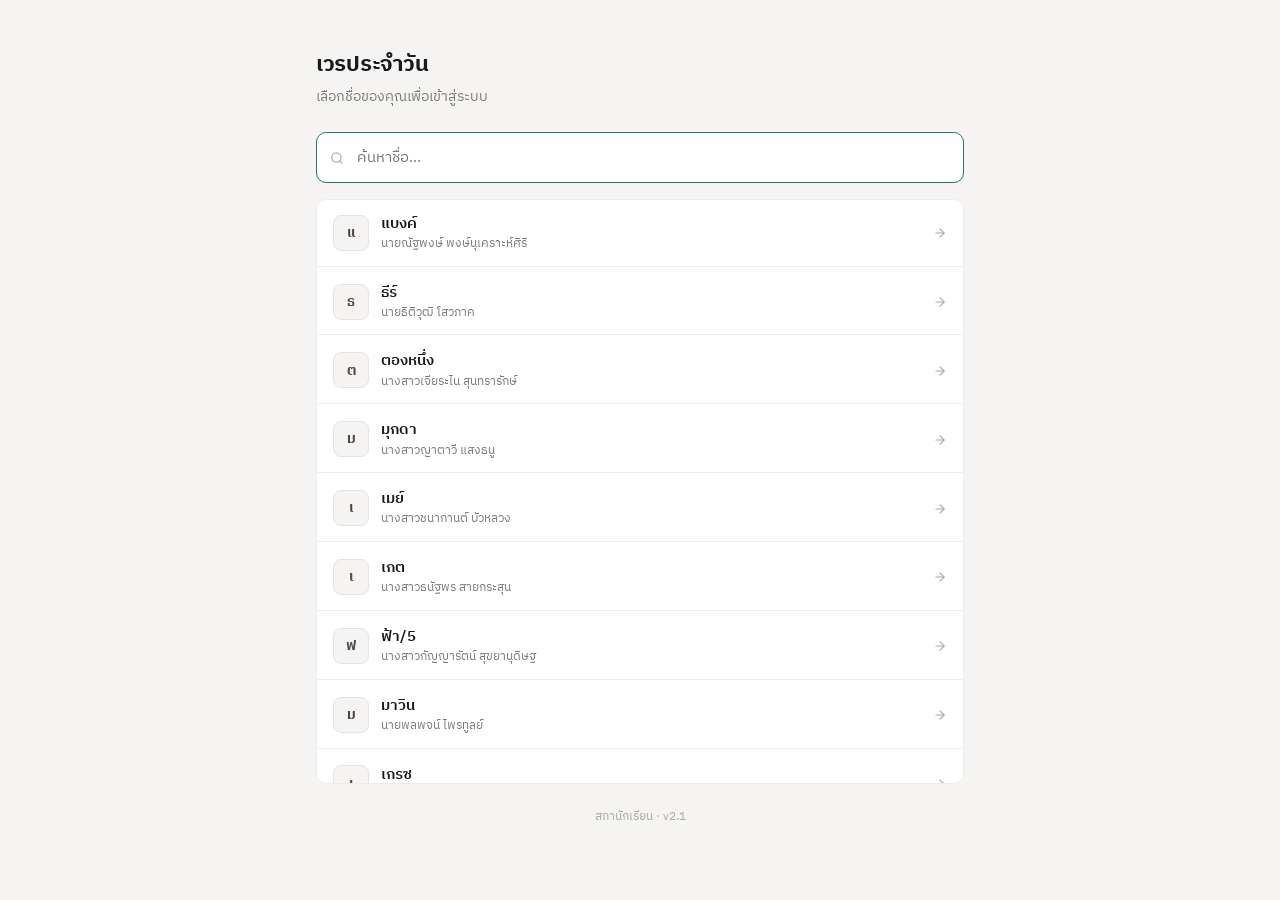
==== dashboard.html @ cf1b3854 "v2.1: Anti-slop UI redesign + Google Sheet sync + SVG icons" ====
<!DOCTYPE html>
<html lang="th">
<head>
  <meta charset="UTF-8">
  <meta name="viewport" content="width=device-width, initial-scale=1.0">
  <meta http-equiv="Cache-Control" content="no-cache, no-store, must-revalidate">
  <meta name="description" content="ลงเวลาปฏิบัติงาน ดูปฏิทินและประวัติเวรย้อนหลัง">
  <title>ลงเวลา — เวรประจำวัน</title>
  <link rel="stylesheet" href="css/styles.css">
</head>
<body>
  <div class="container">

    <!-- Header -->
    <div class="dash-header">
      <div>
        <div class="dash-header__name" id="headerNickname">—</div>
        <div class="dash-header__pos" id="userPosition">—</div>
      </div>
      <button class="btn--ghost" id="logoutBtn"><span id="logoutIcon"></span> ออก</button>
    </div>

    <div class="hidden"><span id="userName"></span></div>

    <!-- Check-in -->
    <div class="card">
      <div class="section-label" style="margin-bottom:16px;">ลงเวลาวันนี้</div>

      <form id="checkInForm">
        <div class="form-group">
          <div class="section-label">จุดเวร <span class="hint">(เลือกได้หลายข้อ)</span></div>
          <div class="duty-grid" id="dutyGrid"></div>
        </div>

        <div class="form-group">
          <div class="section-label">สถานะ <span class="required-dot">*</span></div>
          <div class="status-group" id="statusGroup"></div>
        </div>

        <div class="form-group">
          <div class="section-label">หมายเหตุ <span class="hint">(ถ้ามี)</span></div>
          <input type="text" id="note" class="input" placeholder="เช่น มาสาย 10 นาที">
        </div>

        <div class="form-group">
          <div class="section-label">แนบรูปหลักฐาน <span class="hint">(ไม่บังคับ)</span></div>
          <div class="photo-zone" id="photoZone">
            <span class="photo-zone__icon" id="cameraIcon"></span>
            เลือกรูป หรือถ่ายใหม่
            <input type="file" id="photo" accept="image/*,.heic,.heif">
          </div>
          <p id="photoInfo" class="photo-info"></p>
          <img id="photoPreview" class="photo-preview hidden" alt="preview">
        </div>

        <button type="submit" id="submitBtn" class="btn">ลงเวลา</button>
        <div id="message" class="msg hidden"></div>
      </form>
    </div>

    <hr class="divider">

    <!-- Calendar -->
    <div class="card">
      <div class="section-label" style="margin-bottom:4px;">ปฏิทินเวร</div>
      <p style="font-size:12px;color:var(--ink-faint);margin-bottom:16px;">กดวันที่ผ่านมาเพื่อลงเวลาย้อนหลัง</p>
      <div id="calendarContainer"></div>
    </div>

    <p class="page-footer">สภานักเรียน · v2.1</p>
  </div>

  <!-- Modal -->
  <div id="retroModal" class="hidden">
    <div class="modal-overlay" id="modalOverlay"></div>
    <div class="modal-wrap">
      <div class="modal-box">
        <div class="modal-head">
          <span class="modal-head__title">ลงเวลาย้อนหลัง</span>
          <button type="button" class="modal-close" id="modalClose"></button>
        </div>

        <div class="modal-date" id="modalDate">—</div>

        <form id="retroForm">
          <div class="form-group">
            <div class="section-label">จุดเวร</div>
            <div class="duty-grid" id="modalDutyGrid"></div>
          </div>

          <div class="form-group">
            <div class="section-label">สถานะ <span class="required-dot">*</span></div>
            <div class="status-group" id="modalStatusGroup"></div>
          </div>

          <div class="form-group">
            <div class="section-label">หมายเหตุ</div>
            <input type="text" id="modalNote" class="input" placeholder="เช่น ลืมลงเวร">
          </div>

          <div class="form-group">
            <div class="section-label">แนบรูป</div>
            <div class="photo-zone">
              <span id="modalCameraIcon"></span> เลือกรูป
              <input type="file" id="modalPhoto" accept="image/*,.heic,.heif">
            </div>
            <img id="modalPhotoPreview" class="photo-preview hidden" alt="preview">
          </div>

          <div id="modalMessage" class="msg hidden"></div>
          <button type="submit" id="modalSubmitBtn" class="btn" style="margin-top:12px;">ลงเวลาย้อนหลัง</button>
        </form>
      </div>
    </div>
  </div>

  <script src="js/config.js"></script>
  <script src="js/data.js"></script>
  <script src="js/auth.js"></script>
  <script src="js/icons.js"></script>
  <script src="js/api.js"></script>
  <script src="js/calendar.js"></script>
  <script src="js/app.js"></script>
  <script>
    // Render SVG icons into DOM
    document.getElementById("logoutIcon").innerHTML = Icons.logOut(14);
    document.getElementById("cameraIcon").innerHTML = Icons.camera(24);
    document.getElementById("modalClose").innerHTML = Icons.x(14);
    if (document.getElementById("modalCameraIcon")) document.getElementById("modalCameraIcon").innerHTML = Icons.camera(20);
  </script>
</body>
</html>
---- css/styles.css ----
/* ─────────────────────────────────────────────
   styles.css — Design System v2.1
   Anti-slop: warm earth tones, functional over decorative
   ───────────────────────────────────────────── */

@import url('https://fonts.googleapis.com/css2?family=IBM+Plex+Sans+Thai:wght@300;400;500;600;700&display=swap');

:root {
  --font-main: 'IBM Plex Sans Thai', -apple-system, sans-serif;

  /* Warm earth palette — grounded, not generic */
  --ink: #1a1a1a;
  --ink-light: #4a4a4a;
  --ink-muted: #7a7a7a;
  --ink-faint: #a8a8a8;

  --surface: #ffffff;
  --surface-raised: #fafaf9;
  --surface-sunken: #f5f4f2;
  --surface-hover: #f0efed;

  --border: #e5e3df;
  --border-light: #edece8;

  /* Accent — deep teal, one place only */
  --accent: #1a7a6d;
  --accent-hover: #15665b;
  --accent-soft: #e6f5f2;
  --accent-text: #0f5e53;

  /* Status — muted, legible */
  --status-present: #2d8a4e;
  --status-present-bg: #e8f5ec;
  --status-sick: #c93c37;
  --status-sick-bg: #fce8e7;
  --status-leave: #b87b1a;
  --status-leave-bg: #fef3dc;
  --status-activity: #2563a8;
  --status-activity-bg: #e3f0fc;
  --status-other: #6b6b6b;
  --status-other-bg: #f0f0f0;
  --status-none: #c4c1bb;
  --status-none-bg: #f5f4f2;

  /* Spacing scale */
  --s1: 4px; --s2: 8px; --s3: 12px; --s4: 16px;
  --s5: 20px; --s6: 24px; --s8: 32px; --s10: 40px;

  --radius-sm: 6px;
  --radius-md: 10px;
  --radius-lg: 14px;

  --shadow-sm: 0 1px 3px rgba(0,0,0,0.04);
  --shadow-md: 0 2px 8px rgba(0,0,0,0.06);
}

*, *::before, *::after { box-sizing: border-box; margin: 0; padding: 0; }

body {
  font-family: var(--font-main);
  background: var(--surface-sunken);
  min-height: 100vh;
  color: var(--ink);
  line-height: 1.55;
  -webkit-font-smoothing: antialiased;
  font-size: 15px;
}

/* ────── Layout ────── */
.container {
  max-width: 580px;
  margin: 0 auto;
  padding: var(--s4);
}

.container--wide { max-width: 680px; }

/* ────── Card ────── */
.card {
  background: var(--surface);
  border-radius: var(--radius-lg);
  border: 1px solid var(--border-light);
  padding: var(--s6);
}

/* ────── Typography ────── */
.page-header {
  padding: var(--s8) 0 var(--s6);
}

.page-header__title {
  font-size: 22px;
  font-weight: 700;
  color: var(--ink);
  letter-spacing: -0.3px;
}

.page-header__sub {
  font-size: 14px;
  color: var(--ink-muted);
  margin-top: var(--s1);
}

.section-label {
  font-size: 13px;
  font-weight: 600;
  color: var(--ink-light);
  margin-bottom: var(--s2);
  text-transform: uppercase;
  letter-spacing: 0.5px;
}

.hint { font-weight: 400; color: var(--ink-faint); text-transform: none; letter-spacing: 0; }
.required-dot { color: var(--status-sick); }

/* ────── Inputs ────── */
.input {
  width: 100%;
  padding: 10px 14px;
  border: 1px solid var(--border);
  border-radius: var(--radius-sm);
  font-family: var(--font-main);
  font-size: 15px;
  color: var(--ink);
  background: var(--surface);
  outline: none;
  transition: border-color 0.15s;
}

.input:focus { border-color: var(--accent); }

.input--search {
  background: var(--surface);
  border: 1px solid var(--border);
  padding: 12px 16px 12px 40px;
  border-radius: var(--radius-md);
  font-size: 15px;
}

/* ────── Buttons ────── */
.btn {
  display: block;
  width: 100%;
  padding: 12px;
  background: var(--accent);
  color: #fff;
  font-family: var(--font-main);
  font-size: 15px;
  font-weight: 600;
  border: none;
  border-radius: var(--radius-md);
  cursor: pointer;
  transition: background 0.15s;
}

.btn:hover { background: var(--accent-hover); }
.btn:active { transform: translateY(1px); }
.btn:disabled { opacity: 0.5; cursor: not-allowed; transform: none; }

.btn--ghost {
  background: transparent;
  color: var(--ink-muted);
  border: 1px solid var(--border);
  font-size: 13px;
  font-weight: 500;
  padding: 8px 14px;
  width: auto;
  display: inline-flex;
  align-items: center;
  gap: 6px;
}

.btn--ghost:hover { background: var(--surface-hover); color: var(--ink); }

/* ────── Login: Name List ────── */
.search-wrap {
  position: relative;
  margin-bottom: var(--s4);
}

.search-wrap__icon {
  position: absolute;
  left: 14px;
  top: 50%;
  transform: translateY(-50%);
  color: var(--ink-faint);
  font-size: 14px;
  pointer-events: none;
}

.name-list {
  display: flex;
  flex-direction: column;
  gap: 2px;
  max-height: 65vh;
  overflow-y: auto;
  border: 1px solid var(--border-light);
  border-radius: var(--radius-md);
  background: var(--surface);
}

.name-item {
  display: flex;
  align-items: center;
  gap: var(--s3);
  padding: 12px 16px;
  cursor: pointer;
  transition: background 0.1s;
  border-bottom: 1px solid var(--border-light);
}

.name-item:last-child { border-bottom: none; }
.name-item:hover { background: var(--accent-soft); }
.name-item:active { background: #d5ece8; }

.name-item__initial {
  width: 36px;
  height: 36px;
  border-radius: 8px;
  background: var(--surface-sunken);
  border: 1px solid var(--border);
  display: flex;
  align-items: center;
  justify-content: center;
  font-size: 14px;
  font-weight: 700;
  color: var(--ink-light);
  flex-shrink: 0;
}

.name-item__info { flex: 1; min-width: 0; }

.name-item__nickname {
  font-size: 15px;
  font-weight: 600;
  color: var(--ink);
}

.name-item__fullname {
  font-size: 12px;
  color: var(--ink-muted);
  white-space: nowrap;
  overflow: hidden;
  text-overflow: ellipsis;
}

.name-item__arrow {
  color: var(--ink-faint);
  font-size: 14px;
  flex-shrink: 0;
}

/* ────── Dashboard Header ────── */
.dash-header {
  display: flex;
  align-items: center;
  justify-content: space-between;
  padding: var(--s4) 0;
  margin-bottom: var(--s4);
  border-bottom: 1px solid var(--border-light);
}

.dash-header__name {
  font-size: 17px;
  font-weight: 700;
  color: var(--ink);
}

.dash-header__pos {
  font-size: 13px;
  color: var(--ink-muted);
}

/* ────── Duty Checkboxes ────── */
.form-group { margin-bottom: var(--s5); }

.duty-grid {
  display: grid;
  grid-template-columns: 1fr 1fr;
  gap: 4px;
}

@media (max-width: 480px) { .duty-grid { grid-template-columns: 1fr; } }

.duty-checkbox {
  display: flex;
  align-items: center;
  gap: var(--s2);
  padding: 9px 12px;
  cursor: pointer;
  transition: background 0.1s;
  border-radius: var(--radius-sm);
  font-size: 14px;
  color: var(--ink-light);
}

.duty-checkbox:hover { background: var(--surface-sunken); }

.duty-checkbox input[type="checkbox"] {
  width: 16px; height: 16px;
  accent-color: var(--accent);
  flex-shrink: 0;
}

.duty-checkbox:has(input:checked) {
  background: var(--accent-soft);
  color: var(--accent-text);
  font-weight: 500;
}

.duty-label { line-height: 1.3; }

/* ────── Status Radio ────── */
.status-group { display: flex; flex-direction: column; gap: 3px; }

.status-radio {
  display: flex;
  align-items: center;
  gap: var(--s3);
  padding: 9px 14px;
  cursor: pointer;
  border-radius: var(--radius-sm);
  transition: background 0.1s;
  font-size: 14px;
  color: var(--ink-light);
}

.status-radio:hover { background: var(--surface-sunken); }

.status-radio:has(input:checked) {
  background: var(--accent-soft);
  color: var(--accent-text);
  font-weight: 500;
}

.status-radio input[type="radio"] {
  width: 16px; height: 16px;
  accent-color: var(--accent);
  flex-shrink: 0;
}

/* ────── Photo ────── */
.photo-zone {
  border: 1px dashed var(--border);
  border-radius: var(--radius-md);
  padding: var(--s6) var(--s4);
  text-align: center;
  cursor: pointer;
  transition: border-color 0.15s, background 0.15s;
  color: var(--ink-muted);
  font-size: 14px;
  position: relative;
  overflow: hidden;
}

.photo-zone:hover { border-color: var(--accent); background: var(--accent-soft); }

.photo-zone input[type="file"] {
  position: absolute;
  inset: 0;
  opacity: 0;
  cursor: pointer;
}

.photo-zone__icon { font-size: 24px; margin-bottom: var(--s2); display: block; }

.photo-preview {
  display: none;
  margin-top: var(--s3);
  border-radius: var(--radius-sm);
  max-height: 200px;
  max-width: 100%;
}

.photo-preview:not(.hidden) { display: block; margin: var(--s3) auto 0; }

.photo-info { margin-top: var(--s2); font-size: 12px; color: var(--ink-faint); text-align: center; }

/* ────── Messages ────── */
.msg {
  padding: 10px 14px;
  border-radius: var(--radius-sm);
  font-size: 14px;
  font-weight: 500;
  text-align: center;
  margin-top: var(--s4);
  animation: msgIn 0.2s ease;
}

.msg--ok   { background: var(--status-present-bg); color: var(--status-present); }
.msg--err  { background: var(--status-sick-bg);    color: var(--status-sick); }
.msg--warn { background: var(--status-leave-bg);   color: var(--status-leave); }

.hidden { display: none !important; }

@keyframes msgIn { from { opacity: 0; } to { opacity: 1; } }

/* ────── Section Break ────── */
.divider {
  border: none;
  height: 1px;
  background: var(--border-light);
  margin: var(--s6) 0;
}

/* ────── Calendar ────── */
.cal-header {
  display: flex;
  align-items: center;
  justify-content: space-between;
  margin-bottom: var(--s3);
}

.cal-title { font-size: 16px; font-weight: 700; color: var(--ink); }

.cal-nav {
  width: 32px; height: 32px;
  display: flex; align-items: center; justify-content: center;
  background: transparent;
  border: 1px solid var(--border);
  border-radius: var(--radius-sm);
  font-size: 16px;
  color: var(--ink-muted);
  cursor: pointer;
}

.cal-nav:hover { background: var(--surface-hover); }

.cal-legend {
  display: flex;
  flex-wrap: wrap;
  gap: var(--s3);
  margin-bottom: var(--s4);
  font-size: 12px;
  color: var(--ink-muted);
}

.cal-legend-item { display: flex; align-items: center; gap: 5px; }

.cal-dot {
  width: 8px; height: 8px;
  border-radius: 50%;
  display: inline-block;
}

.cal-dot--present  { background: var(--status-present); }
.cal-dot--sick     { background: var(--status-sick); }
.cal-dot--leave    { background: var(--status-leave); }
.cal-dot--activity { background: var(--status-activity); }
.cal-dot--none     { background: var(--status-none); }

.cal-grid {
  display: grid;
  grid-template-columns: repeat(7, 1fr);
  gap: 2px;
}

.cal-day-name {
  text-align: center;
  font-size: 12px;
  font-weight: 600;
  color: var(--ink-faint);
  padding: var(--s1) 0 var(--s2);
}

.cal-cell {
  aspect-ratio: 1;
  display: flex;
  flex-direction: column;
  align-items: center;
  justify-content: center;
  border-radius: var(--radius-sm);
  font-size: 14px;
  transition: background 0.1s;
  gap: 3px;
  position: relative;
}

.cal-cell--empty { background: transparent; }

.cal-day-num { font-size: 14px; font-weight: 500; color: var(--ink); }

.cal-cell--weekend { opacity: 0.35; }
.cal-cell--weekend .cal-day-num { color: var(--ink-muted); }

.cal-cell--today {
  outline: 2px solid var(--accent);
  outline-offset: -2px;
  border-radius: var(--radius-sm);
}

.cal-cell--today .cal-day-num { font-weight: 700; color: var(--accent); }

.cal-cell--clickable { cursor: pointer; }
.cal-cell--clickable:hover { background: var(--accent-soft); }

/* Status backgrounds */
.cal-cell--present  { background: var(--status-present-bg); }
.cal-cell--sick     { background: var(--status-sick-bg); }
.cal-cell--leave    { background: var(--status-leave-bg); }
.cal-cell--activity { background: var(--status-activity-bg); }
.cal-cell--other    { background: var(--status-other-bg); }
.cal-cell--none     { background: var(--surface-sunken); }

/* Status bar at bottom of cell */
.cal-bar {
  width: 16px;
  height: 3px;
  border-radius: 2px;
}

.cal-bar--present  { background: var(--status-present); }
.cal-bar--sick     { background: var(--status-sick); }
.cal-bar--leave    { background: var(--status-leave); }
.cal-bar--activity { background: var(--status-activity); }
.cal-bar--other    { background: var(--status-other); }
.cal-bar--none     { background: var(--status-none); }

/* ────── Modal ────── */
.modal-overlay {
  position: fixed;
  inset: 0;
  background: rgba(0,0,0,0.35);
  z-index: 100;
}

.modal-wrap {
  position: fixed;
  inset: 0;
  display: flex;
  align-items: flex-end;
  justify-content: center;
  z-index: 101;
  padding: var(--s4);
  pointer-events: none;
}

@media (min-width: 640px) { .modal-wrap { align-items: center; } }

.modal-box {
  background: var(--surface);
  border-radius: var(--radius-lg) var(--radius-lg) 0 0;
  width: 100%;
  max-width: 520px;
  max-height: 85vh;
  overflow-y: auto;
  padding: var(--s6);
  pointer-events: auto;
  animation: sheetUp 0.25s ease;
}

@media (min-width: 640px) { .modal-box { border-radius: var(--radius-lg); } }

@keyframes sheetUp {
  from { opacity: 0; transform: translateY(30px); }
  to { opacity: 1; transform: translateY(0); }
}

.modal-head {
  display: flex;
  align-items: center;
  justify-content: space-between;
  margin-bottom: var(--s5);
}

.modal-head__title { font-size: 17px; font-weight: 700; }

.modal-close {
  width: 28px; height: 28px;
  display: flex; align-items: center; justify-content: center;
  background: var(--surface-sunken);
  border: none;
  border-radius: 50%;
  font-size: 14px;
  cursor: pointer;
  color: var(--ink-muted);
}

.modal-close:hover { background: var(--surface-hover); }

.modal-date {
  display: inline-block;
  background: var(--accent-soft);
  color: var(--accent-text);
  padding: 4px 12px;
  border-radius: 20px;
  font-size: 13px;
  font-weight: 600;
  margin-bottom: var(--s4);
}

/* ────── Footer ────── */
.page-footer {
  text-align: center;
  font-size: 12px;
  color: var(--ink-faint);
  padding: var(--s6) 0 var(--s4);
}

/* ────── Loading ────── */
.loading-dots::after {
  content: '';
  animation: dots 1.5s steps(3, end) infinite;
}
@keyframes dots {
  0% { content: ''; }
  33% { content: '.'; }
  66% { content: '..'; }
  100% { content: '...'; }
}

/* ────── Inline SVG icons ────── */
svg { vertical-align: middle; flex-shrink: 0; }

.status-label { display: inline-flex; align-items: center; gap: 6px; }
.status-label svg { color: var(--ink-muted); }
.status-radio:has(input:checked) .status-label svg { color: var(--accent-text); }

.msg { display: flex; align-items: center; justify-content: center; gap: 6px; }
.msg-icon { display: inline-flex; flex-shrink: 0; }

.name-item__arrow svg { color: var(--ink-faint); }
.name-item:hover .name-item__arrow svg { color: var(--accent); }

.btn--ghost svg { vertical-align: -2px; }

.photo-zone__icon { display: block; margin-bottom: var(--s2); }
.photo-zone__icon svg { color: var(--ink-muted); }
.photo-zone:hover .photo-zone__icon svg { color: var(--accent); }

.cal-nav svg { color: var(--ink-muted); }
.cal-nav:hover svg { color: var(--ink); }

.modal-close svg { color: var(--ink-muted); }
.modal-close:hover svg { color: var(--ink); }
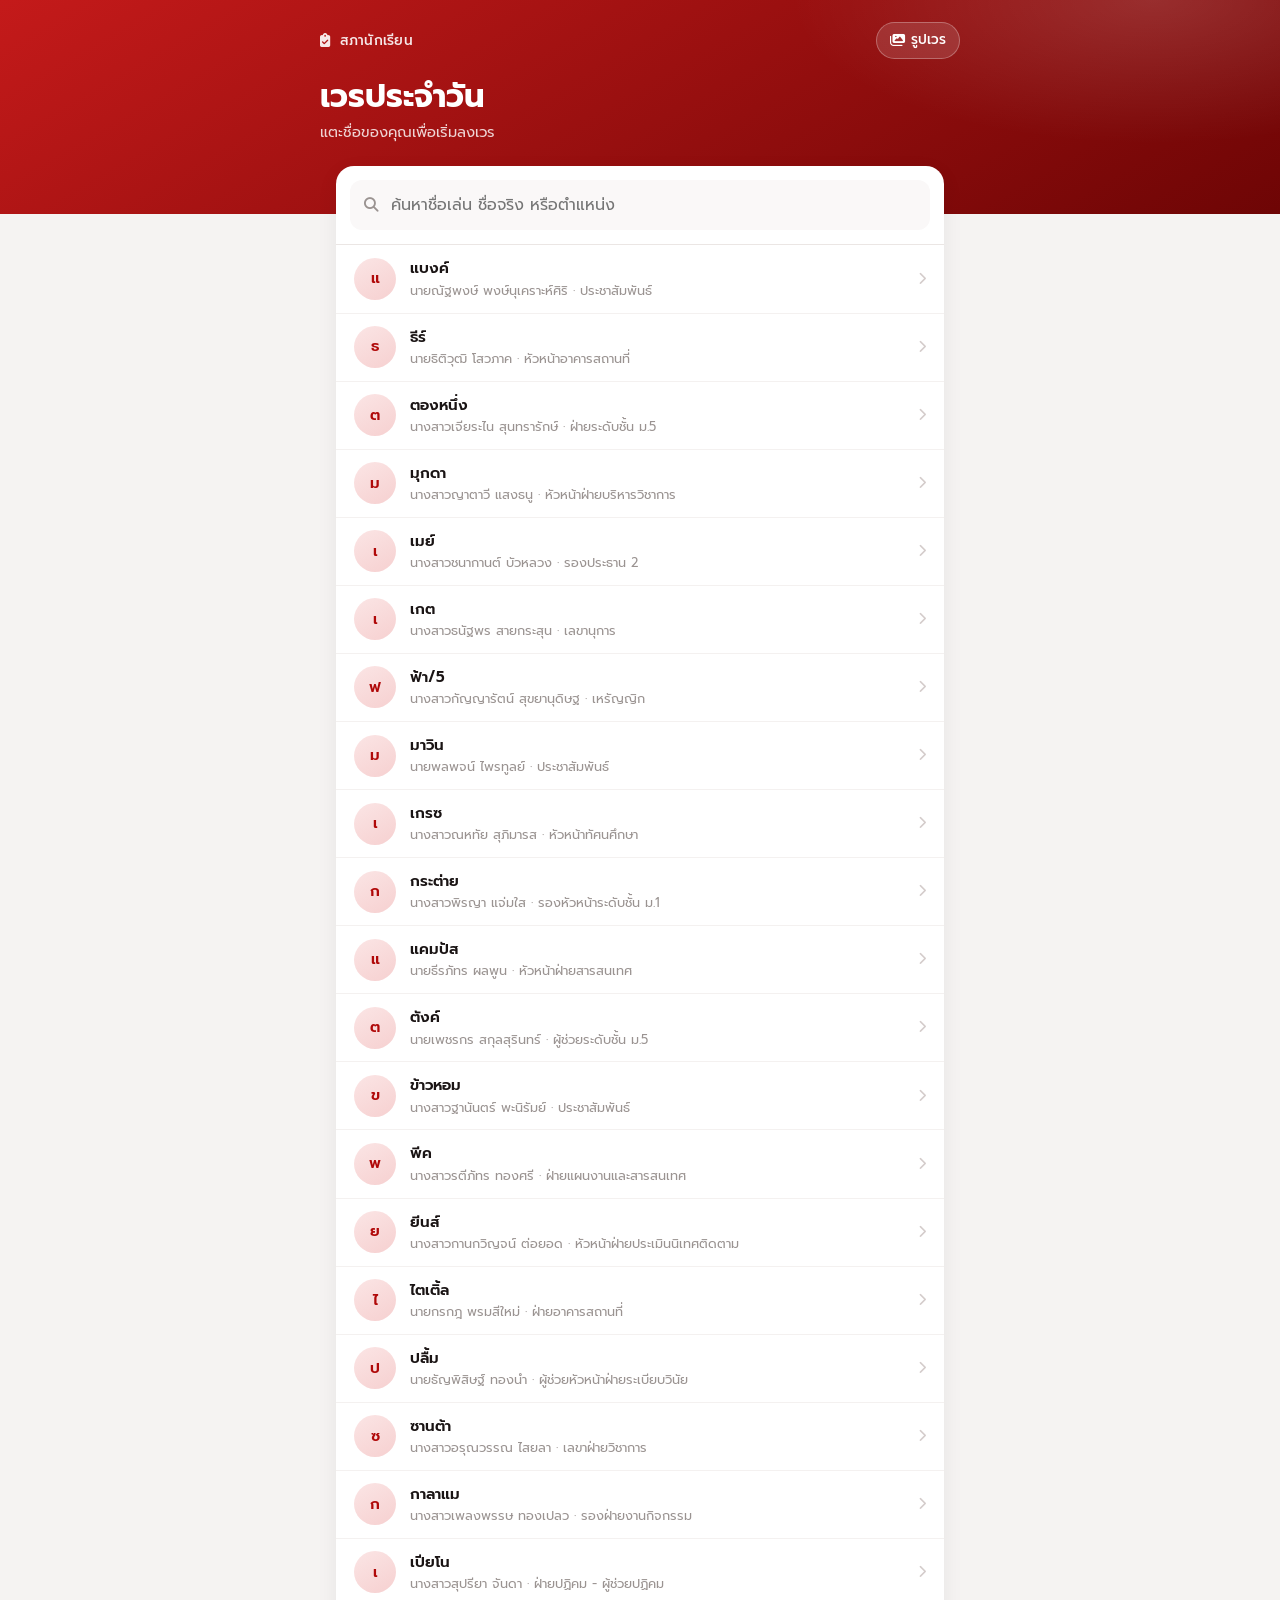
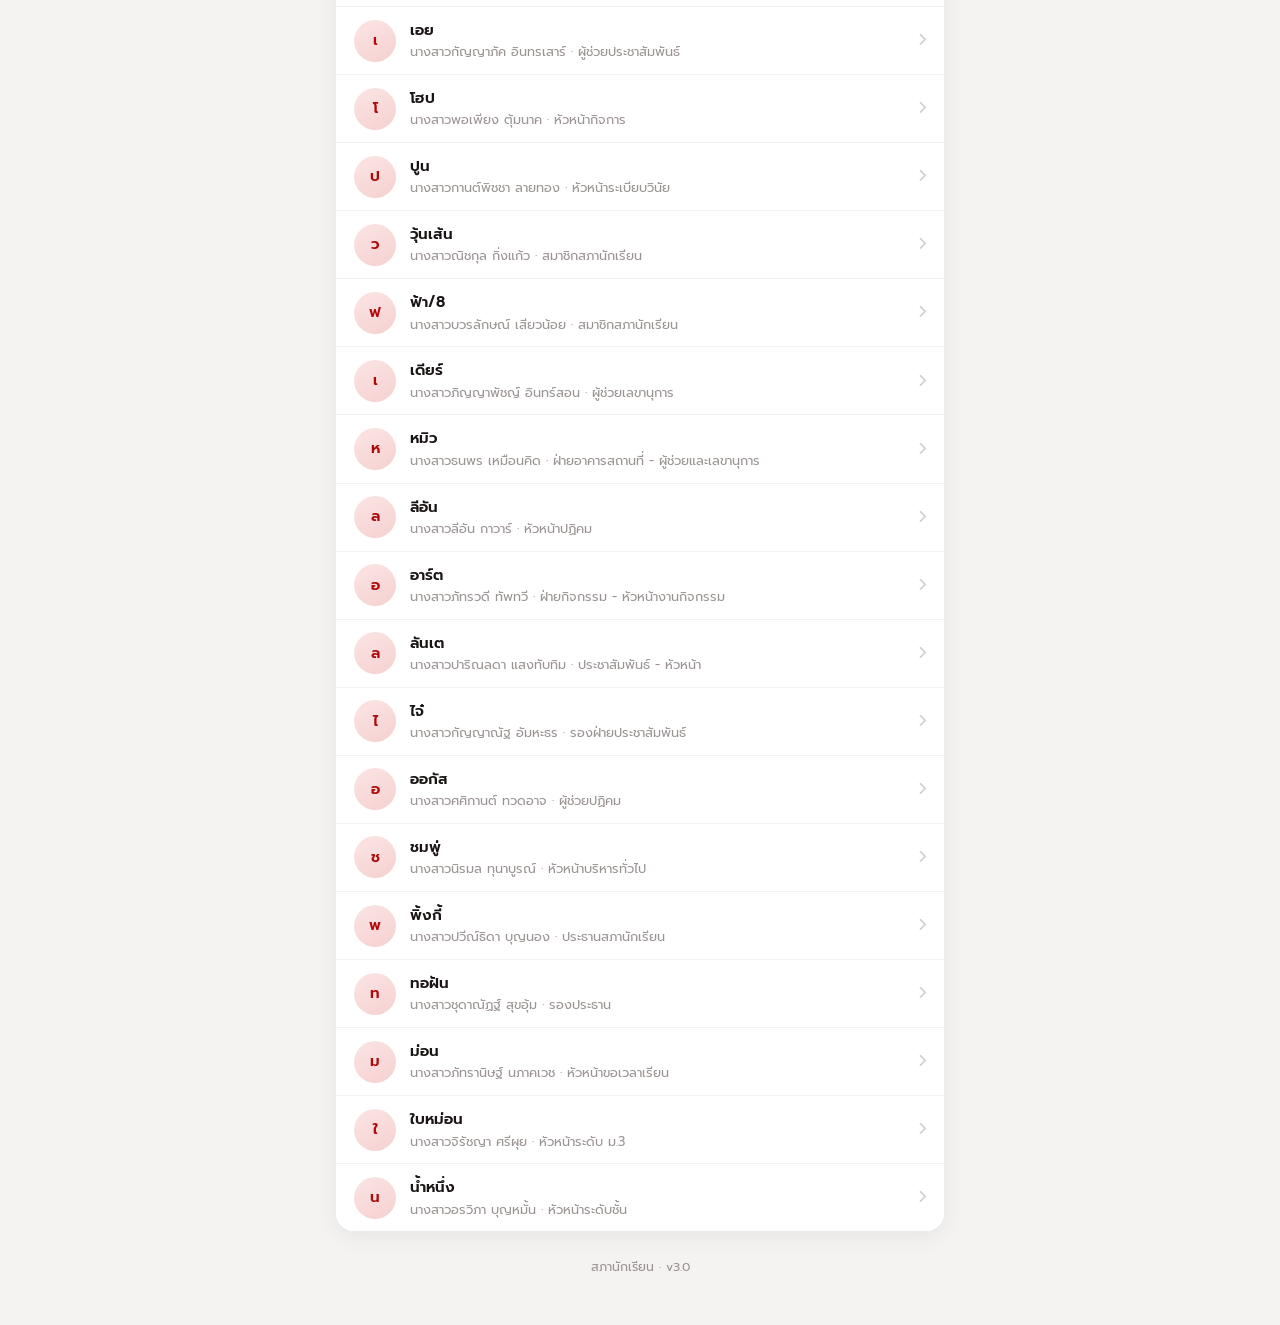
==== commit b53e940e: "feat: ShiftManager v3 redesign - New theme (Prompt font, red hero, white cards) and a single form fo" ====
--- a/dashboard.html
+++ b/dashboard.html
@@ -2,131 +2,115 @@
 <html lang="th">
 <head>
   <meta charset="UTF-8">
-  <meta name="viewport" content="width=device-width, initial-scale=1.0">
-  <meta http-equiv="Cache-Control" content="no-cache, no-store, must-revalidate">
-  <meta name="description" content="ลงเวลาปฏิบัติงาน ดูปฏิทินและประวัติเวรย้อนหลัง">
-  <title>ลงเวลา — เวรประจำวัน</title>
-  <link rel="stylesheet" href="css/styles.css">
+  <meta name="viewport" content="width=device-width, initial-scale=1.0, viewport-fit=cover">
+  <meta name="theme-color" content="#8f0a0a">
+  <meta name="description" content="ลงเวรประจำวัน แนบรูปหลักฐาน ดูปฏิทินและลงย้อนหลัง">
+  <title>ลงเวร — เวรประจำวัน</title>
+  <link rel="preconnect" href="https://fonts.googleapis.com">
+  <link rel="preconnect" href="https://fonts.gstatic.com" crossorigin>
+  <link rel="stylesheet" href="https://fonts.googleapis.com/css2?family=Prompt:wght@300;400;500;600;700&display=swap">
+  <link rel="stylesheet" href="https://cdnjs.cloudflare.com/ajax/libs/font-awesome/6.4.0/css/all.min.css">
+  <link rel="stylesheet" href="css/styles.css?v=3.0.0">
 </head>
 <body>
-  <div class="container">
+  <header class="hero">
+    <div class="hero-inner">
+      <div class="hero-row">
+        <span class="hero-kicker"><i class="fas fa-clipboard-check"></i> เวรประจำวัน</span>
+        <div class="hero-actions">
+          <a class="chip-btn" href="photos.html"><i class="fas fa-images"></i> รูปเวร</a>
+          <button type="button" class="chip-btn" id="logoutBtn"><i class="fas fa-right-from-bracket"></i> ออก</button>
+        </div>
+      </div>
+      <h1>สวัสดี <span id="heroName">—</span></h1>
+      <p class="hero-sub" id="heroPos">—</p>
+    </div>
+  </header>
 
-    <!-- Header -->
-    <div class="dash-header">
-      <div>
-        <div class="dash-header__name" id="headerNickname">—</div>
-        <div class="dash-header__pos" id="userPosition">—</div>
+  <main class="main">
+    <form id="dutyForm" class="card" novalidate>
+      <!-- วันที่ -->
+      <div class="date-bar" id="dateBar">
+        <div class="date-bar-text">
+          <span class="date-bar-label" id="dateLabel">วันนี้</span>
+          <strong id="dateText">—</strong>
+        </div>
+        <button type="button" class="link-btn" id="dateReset" hidden><i class="fas fa-rotate-left"></i> กลับเป็นวันนี้</button>
+        <button type="button" class="link-btn" id="datePick"><i class="far fa-calendar"></i> เปลี่ยนวัน</button>
       </div>
-      <button class="btn--ghost" id="logoutBtn"><span id="logoutIcon"></span> ออก</button>
-    </div>
+      <div class="notice" id="existNotice" hidden></div>
 
-    <div class="hidden"><span id="userName"></span></div>
+      <!-- 1. จุดเวร -->
+      <section class="field">
+        <div class="field-head"><span class="step">1</span> จุดเวร <span class="req">*</span><span class="hint">เลือก 1 จุด</span></div>
+        <div class="duty-grid" id="dutyGrid"></div>
+      </section>
 
-    <!-- Check-in -->
-    <div class="card">
-      <div class="section-label" style="margin-bottom:16px;">ลงเวลาวันนี้</div>
+      <!-- 2. สถานะ -->
+      <section class="field">
+        <div class="field-head"><span class="step">2</span> สถานะ</div>
+        <div class="status-grid" id="statusGrid"></div>
+      </section>
 
-      <form id="checkInForm">
-        <div class="form-group">
-          <div class="section-label">จุดเวร <span class="hint">(เลือกได้หลายข้อ)</span></div>
-          <div class="duty-grid" id="dutyGrid"></div>
+      <!-- 3. รูป -->
+      <section class="field">
+        <div class="field-head"><span class="step">3</span> รูปหลักฐาน <span class="hint" id="photoCount">ไม่บังคับ · ใส่ได้หลายรูป</span></div>
+        <div class="pick-row">
+          <label class="pick-btn">
+            <i class="fas fa-camera"></i>
+            <span>ถ่ายรูป</span>
+            <small>เปิดกล้อง</small>
+            <input type="file" accept="image/*" capture="environment" id="camIn">
+          </label>
+          <label class="pick-btn">
+            <i class="fas fa-images"></i>
+            <span>เลือกจากอัลบั้ม</span>
+            <small>เลือกได้หลายรูป</small>
+            <input type="file" accept="image/*" multiple id="albumIn">
+          </label>
         </div>
+        <div class="thumbs" id="thumbs"></div>
+      </section>
 
-        <div class="form-group">
-          <div class="section-label">สถานะ <span class="required-dot">*</span></div>
-          <div class="status-group" id="statusGroup"></div>
-        </div>
+      <!-- 4. หมายเหตุ -->
+      <section class="field">
+        <div class="field-head"><span class="step">4</span> หมายเหตุ <span class="hint">ถ้ามี</span></div>
+        <input type="text" id="note" class="input" placeholder="เช่น แลกเวรกับเพื่อน, มาสาย 10 นาที" maxlength="200" autocomplete="off">
+      </section>
 
-        <div class="form-group">
-          <div class="section-label">หมายเหตุ <span class="hint">(ถ้ามี)</span></div>
-          <input type="text" id="note" class="input" placeholder="เช่น มาสาย 10 นาที">
-        </div>
+      <button type="submit" class="btn btn-block" id="submitBtn"><i class="fas fa-paper-plane"></i> <span>ส่งเวรวันนี้</span></button>
+    </form>
 
-        <div class="form-group">
-          <div class="section-label">แนบรูปหลักฐาน <span class="hint">(ไม่บังคับ)</span></div>
-          <div class="photo-zone" id="photoZone">
-            <span class="photo-zone__icon" id="cameraIcon"></span>
-            เลือกรูป หรือถ่ายใหม่
-            <input type="file" id="photo" accept="image/*,.heic,.heif">
-          </div>
-          <p id="photoInfo" class="photo-info"></p>
-          <img id="photoPreview" class="photo-preview hidden" alt="preview">
-        </div>
+    <section class="card" id="calCard">
+      <div class="card-title"><i class="far fa-calendar-check"></i> ปฏิทินของฉัน</div>
+      <p class="muted">แตะวันที่เพื่อดูหรือลงเวรย้อนหลัง</p>
+      <div id="calendar" class="calendar"></div>
+    </section>
 
-        <button type="submit" id="submitBtn" class="btn">ลงเวลา</button>
-        <div id="message" class="msg hidden"></div>
-      </form>
-    </div>
+    <p class="foot">สภานักเรียน · v3.0</p>
+  </main>
 
-    <hr class="divider">
-
-    <!-- Calendar -->
-    <div class="card">
-      <div class="section-label" style="margin-bottom:4px;">ปฏิทินเวร</div>
-      <p style="font-size:12px;color:var(--ink-faint);margin-bottom:16px;">กดวันที่ผ่านมาเพื่อลงเวลาย้อนหลัง</p>
-      <div id="calendarContainer"></div>
-    </div>
-
-    <p class="page-footer">สภานักเรียน · v2.1</p>
-  </div>
-
-  <!-- Modal -->
-  <div id="retroModal" class="hidden">
-    <div class="modal-overlay" id="modalOverlay"></div>
-    <div class="modal-wrap">
-      <div class="modal-box">
-        <div class="modal-head">
-          <span class="modal-head__title">ลงเวลาย้อนหลัง</span>
-          <button type="button" class="modal-close" id="modalClose"></button>
-        </div>
-
-        <div class="modal-date" id="modalDate">—</div>
-
-        <form id="retroForm">
-          <div class="form-group">
-            <div class="section-label">จุดเวร</div>
-            <div class="duty-grid" id="modalDutyGrid"></div>
-          </div>
-
-          <div class="form-group">
-            <div class="section-label">สถานะ <span class="required-dot">*</span></div>
-            <div class="status-group" id="modalStatusGroup"></div>
-          </div>
-
-          <div class="form-group">
-            <div class="section-label">หมายเหตุ</div>
-            <input type="text" id="modalNote" class="input" placeholder="เช่น ลืมลงเวร">
-          </div>
-
-          <div class="form-group">
-            <div class="section-label">แนบรูป</div>
-            <div class="photo-zone">
-              <span id="modalCameraIcon"></span> เลือกรูป
-              <input type="file" id="modalPhoto" accept="image/*,.heic,.heif">
-            </div>
-            <img id="modalPhotoPreview" class="photo-preview hidden" alt="preview">
-          </div>
-
-          <div id="modalMessage" class="msg hidden"></div>
-          <button type="submit" id="modalSubmitBtn" class="btn" style="margin-top:12px;">ลงเวลาย้อนหลัง</button>
-        </form>
+  <!-- ส่งข้อมูล -->
+  <div class="sheet-wrap" id="sendSheet" hidden>
+    <div class="sheet-backdrop"></div>
+    <div class="sheet" role="dialog" aria-modal="true" aria-labelledby="sendTitle">
+      <div class="sheet-icon" id="sendIcon"><i class="fas fa-circle-notch fa-spin"></i></div>
+      <h2 id="sendTitle">กำลังส่ง...</h2>
+      <ul class="steps" id="sendSteps"></ul>
+      <div class="sheet-actions" id="sendActions" hidden>
+        <a class="btn btn-ghost" href="photos.html" id="sendPhotosLink"><i class="fas fa-images"></i> ดูรูปเวร</a>
+        <button type="button" class="btn" id="sendClose">เสร็จสิ้น</button>
       </div>
     </div>
   </div>
 
-  <script src="js/config.js"></script>
-  <script src="js/data.js"></script>
-  <script src="js/auth.js"></script>
-  <script src="js/icons.js"></script>
-  <script src="js/api.js"></script>
-  <script src="js/calendar.js"></script>
-  <script src="js/app.js"></script>
-  <script>
-    // Render SVG icons into DOM
-    document.getElementById("logoutIcon").innerHTML = Icons.logOut(14);
-    document.getElementById("cameraIcon").innerHTML = Icons.camera(24);
-    document.getElementById("modalClose").innerHTML = Icons.x(14);
-    if (document.getElementById("modalCameraIcon")) document.getElementById("modalCameraIcon").innerHTML = Icons.camera(20);
-  </script>
+  <div class="toast" id="toast" role="status" aria-live="polite"></div>
+
+  <script src="js/config.js?v=3.0.0"></script>
+  <script src="js/data.js?v=3.0.0"></script>
+  <script src="js/auth.js?v=3.0.0"></script>
+  <script src="js/api.js?v=3.0.0"></script>
+  <script src="js/calendar.js?v=3.0.0"></script>
+  <script src="js/app.js?v=3.0.0"></script>
 </body>
 </html>
--- a/css/styles.css
+++ b/css/styles.css
@@ -1,635 +1,535 @@
 /* ─────────────────────────────────────────────
-   styles.css — Design System v2.1
-   Anti-slop: warm earth tones, functional over decorative
+   เวรประจำวัน v3 — ธีมเดียวกับ NEXT9 (แดงเข้ม, การ์ดขาว, ฟอนต์ Prompt)
    ───────────────────────────────────────────── */
 
-@import url('https://fonts.googleapis.com/css2?family=IBM+Plex+Sans+Thai:wght@300;400;500;600;700&display=swap');
-
 :root {
-  --font-main: 'IBM Plex Sans Thai', -apple-system, sans-serif;
-
-  /* Warm earth palette — grounded, not generic */
-  --ink: #1a1a1a;
-  --ink-light: #4a4a4a;
-  --ink-muted: #7a7a7a;
-  --ink-faint: #a8a8a8;
-
-  --surface: #ffffff;
-  --surface-raised: #fafaf9;
-  --surface-sunken: #f5f4f2;
-  --surface-hover: #f0efed;
-
-  --border: #e5e3df;
-  --border-light: #edece8;
-
-  /* Accent — deep teal, one place only */
-  --accent: #1a7a6d;
-  --accent-hover: #15665b;
-  --accent-soft: #e6f5f2;
-  --accent-text: #0f5e53;
-
-  /* Status — muted, legible */
-  --status-present: #2d8a4e;
-  --status-present-bg: #e8f5ec;
-  --status-sick: #c93c37;
-  --status-sick-bg: #fce8e7;
-  --status-leave: #b87b1a;
-  --status-leave-bg: #fef3dc;
-  --status-activity: #2563a8;
-  --status-activity-bg: #e3f0fc;
-  --status-other: #6b6b6b;
-  --status-other-bg: #f0f0f0;
-  --status-none: #c4c1bb;
-  --status-none-bg: #f5f4f2;
-
-  /* Spacing scale */
-  --s1: 4px; --s2: 8px; --s3: 12px; --s4: 16px;
-  --s5: 20px; --s6: 24px; --s8: 32px; --s10: 40px;
-
-  --radius-sm: 6px;
-  --radius-md: 10px;
-  --radius-lg: 14px;
-
-  --shadow-sm: 0 1px 3px rgba(0,0,0,0.04);
-  --shadow-md: 0 2px 8px rgba(0,0,0,0.06);
+  --accent: #b00909;
+  --accent-soft: #fdf3f3;
+  --accent-line: rgba(176, 9, 9, 0.35);
+  --ink: #1a1414;
+  --ink-2: #5b5352;
+  --ink-3: #9a9391;
+  --line: #ebe6e4;
+  --bg: #f5f3f2;
+  --card: #fff;
+  --radius: 18px;
+  --shadow: 0 6px 22px rgba(0, 0, 0, 0.06);
+
+  --c-present: #1f8f4e;
+  --c-sick: #c93c37;
+  --c-leave: #b87b1a;
+  --c-activity: #2563a8;
+  --c-other: #6b6b6b;
 }
 
 *, *::before, *::after { box-sizing: border-box; margin: 0; padding: 0; }
-
+html { -webkit-text-size-adjust: 100%; }
 body {
-  font-family: var(--font-main);
-  background: var(--surface-sunken);
   min-height: 100vh;
+  background: var(--bg);
   color: var(--ink);
+  font-family: "Prompt", system-ui, sans-serif;
+  font-size: 15px;
   line-height: 1.55;
   -webkit-font-smoothing: antialiased;
-  font-size: 15px;
-}
+}
+body.no-scroll { overflow: hidden; }
+button, input, select, textarea { font: inherit; color: inherit; }
+button { cursor: pointer; }
+a { color: inherit; text-decoration: none; }
+[hidden] { display: none !important; }
+
+/* ────── Hero ────── */
+.hero {
+  padding: 22px 16px 70px;
+  padding-top: max(22px, env(safe-area-inset-top));
+  color: #fff;
+  background:
+    radial-gradient(600px 240px at 90% 0%, rgba(255, 255, 255, 0.14), transparent 60%),
+    linear-gradient(150deg, #c41a1a, #6e0505);
+}
+.hero-slim { padding-bottom: 64px; }
+.hero-inner, .main { max-width: 640px; margin: 0 auto; }
+.hero-inner.is-wide, .main.is-wide { max-width: 1100px; }
+.hero-row { display: flex; align-items: center; justify-content: space-between; gap: 10px; margin-bottom: 18px; }
+.hero-kicker { font-size: 0.85rem; font-weight: 500; opacity: 0.9; letter-spacing: 0.02em; }
+.hero-kicker i { margin-right: 4px; }
+.hero-actions { display: flex; gap: 8px; }
+.hero h1 { font-size: clamp(1.5rem, 5vw, 2rem); font-weight: 700; line-height: 1.25; }
+.hero h1 i { margin-right: 6px; opacity: 0.9; }
+.hero-sub { margin-top: 4px; font-size: 0.92rem; color: rgba(255, 255, 255, 0.82); }
+.chip-btn {
+  display: inline-flex; align-items: center; gap: 6px;
+  padding: 7px 13px;
+  border: 1px solid rgba(255, 255, 255, 0.28);
+  border-radius: 999px;
+  background: rgba(255, 255, 255, 0.12);
+  color: #fff;
+  font-size: 0.84rem; font-weight: 500;
+  transition: background 0.15s;
+}
+.chip-btn:hover { background: rgba(255, 255, 255, 0.22); }
 
 /* ────── Layout ────── */
-.container {
-  max-width: 580px;
-  margin: 0 auto;
-  padding: var(--s4);
-}
-
-.container--wide { max-width: 680px; }
-
-/* ────── Card ────── */
+.main { margin-top: -48px; padding: 0 16px 48px; }
 .card {
-  background: var(--surface);
-  border-radius: var(--radius-lg);
-  border: 1px solid var(--border-light);
-  padding: var(--s6);
-}
-
-/* ────── Typography ────── */
-.page-header {
-  padding: var(--s8) 0 var(--s6);
-}
-
-.page-header__title {
-  font-size: 22px;
-  font-weight: 700;
-  color: var(--ink);
-  letter-spacing: -0.3px;
-}
-
-.page-header__sub {
-  font-size: 14px;
-  color: var(--ink-muted);
-  margin-top: var(--s1);
-}
-
-.section-label {
-  font-size: 13px;
-  font-weight: 600;
-  color: var(--ink-light);
-  margin-bottom: var(--s2);
-  text-transform: uppercase;
-  letter-spacing: 0.5px;
-}
-
-.hint { font-weight: 400; color: var(--ink-faint); text-transform: none; letter-spacing: 0; }
-.required-dot { color: var(--status-sick); }
-
-/* ────── Inputs ────── */
+  margin-bottom: 14px;
+  padding: 20px;
+  border-radius: var(--radius);
+  background: var(--card);
+  box-shadow: var(--shadow);
+}
+.card-flush { padding: 0; overflow: hidden; }
+.card-title { display: flex; align-items: center; gap: 9px; font-size: 1.05rem; font-weight: 600; }
+.card-title i { color: var(--accent); }
+.muted { margin: 2px 0 14px; color: var(--ink-3); font-size: 0.85rem; }
+.foot { margin-top: 26px; text-align: center; color: var(--ink-3); font-size: 0.78rem; }
+.empty { grid-column: 1 / -1; padding: 44px 16px; text-align: center; color: var(--ink-3); }
+.empty i { display: block; margin-bottom: 8px; font-size: 1.8rem; color: #d6cfcd; }
+
+/* ────── Inputs & buttons ────── */
 .input {
   width: 100%;
-  padding: 10px 14px;
-  border: 1px solid var(--border);
-  border-radius: var(--radius-sm);
-  font-family: var(--font-main);
-  font-size: 15px;
-  color: var(--ink);
-  background: var(--surface);
+  padding: 12px 14px;
+  border: 1.5px solid var(--line);
+  border-radius: 12px;
+  background: #fff;
+  font-size: 16px;
   outline: none;
   transition: border-color 0.15s;
 }
-
 .input:focus { border-color: var(--accent); }
-
-.input--search {
-  background: var(--surface);
-  border: 1px solid var(--border);
-  padding: 12px 16px 12px 40px;
-  border-radius: var(--radius-md);
-  font-size: 15px;
-}
-
-/* ────── Buttons ────── */
 .btn {
-  display: block;
+  display: inline-flex; align-items: center; justify-content: center; gap: 8px;
+  padding: 12px 20px;
+  border: 0; border-radius: 12px;
+  background: var(--accent);
+  color: #fff;
+  font-weight: 600;
+  transition: opacity 0.15s, transform 0.15s;
+}
+.btn:active { transform: scale(0.98); }
+.btn:disabled { opacity: 0.5; cursor: default; }
+.btn-block { width: 100%; padding: 15px 20px; font-size: 1.05rem; box-shadow: 0 8px 20px rgba(176, 9, 9, 0.25); }
+.btn-ghost { background: #f1eeed; color: var(--ink); }
+.link-btn {
+  display: inline-flex; align-items: center; gap: 5px;
+  padding: 6px 10px;
+  border: 0; border-radius: 8px;
+  background: transparent;
+  color: var(--accent);
+  font-size: 0.85rem; font-weight: 500;
+  white-space: nowrap;
+}
+.link-btn:hover { background: var(--accent-soft); }
+.icon-btn {
+  display: grid; place-items: center;
+  width: 36px; height: 36px;
+  border: 0; border-radius: 10px;
+  background: #f5f2f1;
+  color: var(--ink-2);
+}
+.icon-btn:hover { background: var(--accent-soft); color: var(--accent); }
+
+/* ────── Search + names (index) ────── */
+.search { position: relative; padding: 14px; border-bottom: 1px solid var(--line); }
+.search i { position: absolute; left: 28px; top: 50%; transform: translateY(-50%); color: var(--ink-3); font-size: 0.9rem; }
+.search .input { padding-left: 40px; background: #faf8f8; border-color: transparent; }
+.search .input:focus { background: #fff; border-color: var(--accent); }
+.name-list { max-height: none; }
+.name-item {
+  display: flex; align-items: center; gap: 14px;
   width: 100%;
-  padding: 12px;
+  padding: 12px 18px;
+  border: 0; border-bottom: 1px solid #f4f1f0;
+  background: #fff;
+  text-align: left;
+  transition: background 0.12s;
+}
+.name-item:last-child { border-bottom: 0; }
+.name-item:hover, .name-item:focus-visible { background: var(--accent-soft); outline: none; }
+.name-item > i { margin-left: auto; color: #d4cccb; font-size: 0.8rem; }
+.avatar {
+  flex: none; display: grid; place-items: center;
+  width: 42px; height: 42px;
+  border-radius: 50%;
+  background: linear-gradient(150deg, #fbe5e5, #f6d0d0);
+  color: var(--accent);
+  font-weight: 600;
+}
+.name-info { min-width: 0; }
+.name-info b { display: block; font-weight: 600; }
+.name-info small { display: block; color: var(--ink-3); font-size: 0.8rem; white-space: nowrap; overflow: hidden; text-overflow: ellipsis; }
+
+/* ────── Duty form ────── */
+.date-bar {
+  display: flex; align-items: center; gap: 4px;
+  margin: -4px -4px 16px;
+  padding: 10px 10px 10px 14px;
+  border-radius: 14px;
+  background: #faf7f6;
+}
+.date-bar-text { flex: 1; min-width: 0; }
+.date-bar-label { display: block; font-size: 0.75rem; color: var(--ink-3); }
+.date-bar strong { font-size: 1.02rem; font-weight: 600; }
+.date-bar.is-retro { background: #fff6e8; }
+.date-bar.is-retro .date-bar-label { color: #b06f00; font-weight: 600; }
+
+.notice {
+  display: flex; gap: 10px;
+  margin: -6px 0 16px;
+  padding: 12px 14px;
+  border: 1px solid #f0dcc0;
+  border-radius: 12px;
+  background: #fffaf2;
+  font-size: 0.88rem;
+}
+.notice > i { margin-top: 3px; color: #c27d10; }
+.notice-sub { margin-top: 2px; color: var(--ink-3); font-size: 0.8rem; }
+.notice-pics { display: flex; flex-wrap: wrap; gap: 6px 10px; margin-top: 4px; }
+.notice-pics a { color: var(--accent); text-decoration: underline; font-size: 0.82rem; }
+
+.field + .field { margin-top: 22px; padding-top: 20px; border-top: 1px dashed var(--line); }
+.field-head { display: flex; align-items: center; gap: 8px; margin-bottom: 12px; font-weight: 600; }
+.step {
+  display: grid; place-items: center;
+  width: 24px; height: 24px;
+  border-radius: 50%;
   background: var(--accent);
   color: #fff;
-  font-family: var(--font-main);
-  font-size: 15px;
-  font-weight: 600;
-  border: none;
-  border-radius: var(--radius-md);
+  font-size: 0.78rem;
+}
+.req { color: var(--accent); }
+.hint { margin-left: auto; color: var(--ink-3); font-size: 0.8rem; font-weight: 400; }
+.hint.is-on { color: var(--accent); font-weight: 600; }
+
+/* ตัวเลือก (radio) */
+.duty-grid { display: grid; grid-template-columns: repeat(2, 1fr); gap: 8px; }
+.status-grid { display: grid; grid-template-columns: repeat(auto-fit, minmax(150px, 1fr)); gap: 8px; }
+.opt {
+  position: relative;
+  display: flex; align-items: center; gap: 10px;
+  min-height: 48px;
+  padding: 10px 12px;
+  border: 1.5px solid var(--line);
+  border-radius: 12px;
+  background: #fff;
+  font-size: 0.9rem;
+  line-height: 1.3;
   cursor: pointer;
-  transition: background 0.15s;
-}
-
-.btn:hover { background: var(--accent-hover); }
-.btn:active { transform: translateY(1px); }
-.btn:disabled { opacity: 0.5; cursor: not-allowed; transform: none; }
-
-.btn--ghost {
-  background: transparent;
-  color: var(--ink-muted);
-  border: 1px solid var(--border);
-  font-size: 13px;
-  font-weight: 500;
-  padding: 8px 14px;
-  width: auto;
-  display: inline-flex;
-  align-items: center;
-  gap: 6px;
-}
-
-.btn--ghost:hover { background: var(--surface-hover); color: var(--ink); }
-
-/* ────── Login: Name List ────── */
-.search-wrap {
+  transition: border-color 0.15s, background 0.15s;
+}
+.opt input { position: absolute; opacity: 0; pointer-events: none; }
+.opt-dot { flex: none; width: 18px; height: 18px; border: 2px solid #cfc6c4; border-radius: 50%; transition: border 0.15s; }
+.opt:hover { border-color: #dcc9c7; }
+.opt:has(input:checked) { border-color: var(--accent); background: var(--accent-soft); }
+.opt:has(input:checked) .opt-dot { border: 5px solid var(--accent); }
+.opt:has(input:focus-visible) { outline: 2px solid var(--accent-line); outline-offset: 2px; }
+.opt-status i { width: 18px; text-align: center; color: var(--c, var(--ink-3)); }
+.opt-status.is-present { --c: var(--c-present); }
+.opt-status.is-sick { --c: var(--c-sick); }
+.opt-status.is-leave { --c: var(--c-leave); }
+.opt-status.is-activity { --c: var(--c-activity); }
+.opt-status.is-other { --c: var(--c-other); }
+.opt-status:has(input:checked) { border-color: var(--c); background: color-mix(in srgb, var(--c) 8%, #fff); }
+
+/* รูป: กล้อง / อัลบั้ม */
+.pick-row { display: grid; grid-template-columns: 1fr 1fr; gap: 10px; }
+.pick-btn {
   position: relative;
-  margin-bottom: var(--s4);
-}
-
-.search-wrap__icon {
-  position: absolute;
-  left: 14px;
-  top: 50%;
-  transform: translateY(-50%);
-  color: var(--ink-faint);
-  font-size: 14px;
-  pointer-events: none;
-}
-
-.name-list {
-  display: flex;
-  flex-direction: column;
-  gap: 2px;
-  max-height: 65vh;
-  overflow-y: auto;
-  border: 1px solid var(--border-light);
-  border-radius: var(--radius-md);
-  background: var(--surface);
-}
-
-.name-item {
-  display: flex;
-  align-items: center;
-  gap: var(--s3);
-  padding: 12px 16px;
-  cursor: pointer;
-  transition: background 0.1s;
-  border-bottom: 1px solid var(--border-light);
-}
-
-.name-item:last-child { border-bottom: none; }
-.name-item:hover { background: var(--accent-soft); }
-.name-item:active { background: #d5ece8; }
-
-.name-item__initial {
-  width: 36px;
-  height: 36px;
-  border-radius: 8px;
-  background: var(--surface-sunken);
-  border: 1px solid var(--border);
-  display: flex;
-  align-items: center;
-  justify-content: center;
-  font-size: 14px;
-  font-weight: 700;
-  color: var(--ink-light);
-  flex-shrink: 0;
-}
-
-.name-item__info { flex: 1; min-width: 0; }
-
-.name-item__nickname {
-  font-size: 15px;
-  font-weight: 600;
-  color: var(--ink);
-}
-
-.name-item__fullname {
-  font-size: 12px;
-  color: var(--ink-muted);
-  white-space: nowrap;
-  overflow: hidden;
-  text-overflow: ellipsis;
-}
-
-.name-item__arrow {
-  color: var(--ink-faint);
-  font-size: 14px;
-  flex-shrink: 0;
-}
-
-/* ────── Dashboard Header ────── */
-.dash-header {
-  display: flex;
-  align-items: center;
-  justify-content: space-between;
-  padding: var(--s4) 0;
-  margin-bottom: var(--s4);
-  border-bottom: 1px solid var(--border-light);
-}
-
-.dash-header__name {
-  font-size: 17px;
-  font-weight: 700;
-  color: var(--ink);
-}
-
-.dash-header__pos {
-  font-size: 13px;
-  color: var(--ink-muted);
-}
-
-/* ────── Duty Checkboxes ────── */
-.form-group { margin-bottom: var(--s5); }
-
-.duty-grid {
-  display: grid;
-  grid-template-columns: 1fr 1fr;
-  gap: 4px;
-}
-
-@media (max-width: 480px) { .duty-grid { grid-template-columns: 1fr; } }
-
-.duty-checkbox {
-  display: flex;
-  align-items: center;
-  gap: var(--s2);
-  padding: 9px 12px;
-  cursor: pointer;
-  transition: background 0.1s;
-  border-radius: var(--radius-sm);
-  font-size: 14px;
-  color: var(--ink-light);
-}
-
-.duty-checkbox:hover { background: var(--surface-sunken); }
-
-.duty-checkbox input[type="checkbox"] {
-  width: 16px; height: 16px;
-  accent-color: var(--accent);
-  flex-shrink: 0;
-}
-
-.duty-checkbox:has(input:checked) {
-  background: var(--accent-soft);
-  color: var(--accent-text);
-  font-weight: 500;
-}
-
-.duty-label { line-height: 1.3; }
-
-/* ────── Status Radio ────── */
-.status-group { display: flex; flex-direction: column; gap: 3px; }
-
-.status-radio {
-  display: flex;
-  align-items: center;
-  gap: var(--s3);
-  padding: 9px 14px;
-  cursor: pointer;
-  border-radius: var(--radius-sm);
-  transition: background 0.1s;
-  font-size: 14px;
-  color: var(--ink-light);
-}
-
-.status-radio:hover { background: var(--surface-sunken); }
-
-.status-radio:has(input:checked) {
-  background: var(--accent-soft);
-  color: var(--accent-text);
-  font-weight: 500;
-}
-
-.status-radio input[type="radio"] {
-  width: 16px; height: 16px;
-  accent-color: var(--accent);
-  flex-shrink: 0;
-}
-
-/* ────── Photo ────── */
-.photo-zone {
-  border: 1px dashed var(--border);
-  border-radius: var(--radius-md);
-  padding: var(--s6) var(--s4);
+  display: flex; flex-direction: column; align-items: center; gap: 2px;
+  padding: 18px 10px 14px;
+  border: 2px dashed #e6d2d2;
+  border-radius: 16px;
+  background: #fdf8f8;
+  color: var(--accent);
   text-align: center;
   cursor: pointer;
-  transition: border-color 0.15s, background 0.15s;
-  color: var(--ink-muted);
-  font-size: 14px;
+  transition: background 0.15s, border-color 0.15s;
+}
+.pick-btn:hover { background: var(--accent-soft); border-color: #dcb3b3; }
+.pick-btn i { margin-bottom: 4px; font-size: 1.6rem; }
+.pick-btn span { font-weight: 600; }
+.pick-btn small { color: var(--ink-3); font-size: 0.75rem; }
+.pick-btn input { position: absolute; width: 1px; height: 1px; opacity: 0; }
+.pick-btn:focus-within { outline: 2px solid var(--accent-line); outline-offset: 2px; }
+
+.thumbs { display: grid; grid-template-columns: repeat(auto-fill, minmax(92px, 1fr)); gap: 8px; }
+.thumbs:not(:empty) { margin-top: 12px; }
+.thumb { position: relative; aspect-ratio: 1; border-radius: 12px; overflow: hidden; background: #f0ecea; }
+.thumb img { width: 100%; height: 100%; object-fit: cover; display: block; }
+.thumb-name { display: none; }
+.thumb.no-preview img { display: none; }
+.thumb.no-preview .thumb-name {
+  display: flex; align-items: center; justify-content: center;
+  height: 100%; padding: 8px;
+  color: var(--ink-3); font-size: 0.7rem; text-align: center; word-break: break-all;
+}
+.thumb-x {
+  position: absolute; top: 5px; right: 5px;
+  display: grid; place-items: center;
+  width: 26px; height: 26px;
+  border: 0; border-radius: 50%;
+  background: rgba(0, 0, 0, 0.6);
+  color: #fff;
+  font-size: 0.8rem;
+}
+
+#submitBtn { margin-top: 24px; }
+
+/* ────── Calendar ────── */
+.calendar { transition: opacity 0.2s; }
+.calendar.is-loading { opacity: 0.45; pointer-events: none; }
+.cal-header { display: flex; align-items: center; justify-content: space-between; margin-bottom: 12px; }
+.cal-title { text-align: center; font-weight: 600; }
+.cal-title small { display: block; color: var(--ink-3); font-size: 0.75rem; font-weight: 400; }
+.cal-grid { display: grid; grid-template-columns: repeat(7, 1fr); gap: 5px; }
+.cal-dow { padding-bottom: 4px; text-align: center; color: var(--ink-3); font-size: 0.75rem; }
+.cal-cell {
   position: relative;
+  display: grid; place-items: center;
+  aspect-ratio: 1;
+  border: 1.5px solid transparent;
+  border-radius: 11px;
+  background: #f7f5f4;
+  font-size: 0.88rem;
+  transition: transform 0.12s, border-color 0.12s;
+}
+.cal-cell:not([disabled]):hover { border-color: #e3d6d4; }
+.cal-cell:not([disabled]):active { transform: scale(0.94); }
+.cal-cell.is-weekend { background: transparent; color: var(--ink-3); }
+.cal-cell.is-future { color: #cdc6c4; background: transparent; cursor: default; }
+.cal-cell.is-today { border-color: var(--ink); font-weight: 700; }
+.cal-cell.is-selected { border-color: var(--accent); box-shadow: 0 0 0 3px rgba(176, 9, 9, 0.12); }
+.cal-cell.is-present, .cal-cell.is-sick, .cal-cell.is-leave, .cal-cell.is-activity, .cal-cell.is-other { color: #fff; font-weight: 600; }
+.cal-cell.is-present { background: var(--c-present); }
+.cal-cell.is-sick { background: var(--c-sick); }
+.cal-cell.is-leave { background: var(--c-leave); }
+.cal-cell.is-activity { background: var(--c-activity); }
+.cal-cell.is-other { background: var(--c-other); }
+.cal-cell.is-selected:not(.is-none) { border-color: #fff; box-shadow: 0 0 0 2.5px var(--accent); }
+.cal-pic { position: absolute; right: 4px; bottom: 3px; font-size: 0.55rem; opacity: 0.85; }
+.cal-legend { display: flex; flex-wrap: wrap; gap: 6px 14px; margin-top: 14px; color: var(--ink-2); font-size: 0.78rem; }
+.cal-legend span { display: inline-flex; align-items: center; gap: 5px; }
+.dot { width: 10px; height: 10px; border-radius: 3px; background: #ddd; }
+.dot.is-present { background: var(--c-present); }
+.dot.is-sick { background: var(--c-sick); }
+.dot.is-leave { background: var(--c-leave); }
+.dot.is-activity { background: var(--c-activity); }
+.dot.is-other { background: var(--c-other); }
+
+/* ────── Send sheet ────── */
+.sheet-wrap { position: fixed; inset: 0; z-index: 100; display: flex; align-items: center; justify-content: center; padding: 16px; }
+.sheet-backdrop { position: absolute; inset: 0; background: rgba(20, 10, 10, 0.5); animation: fade 0.2s ease; }
+.sheet {
+  position: relative;
+  width: 100%; max-width: 400px;
+  padding: 26px 22px 22px;
+  border-radius: 22px;
+  background: #fff;
+  text-align: center;
+  box-shadow: 0 24px 60px rgba(0, 0, 0, 0.25);
+  animation: pop 0.25s cubic-bezier(0.2, 0.9, 0.3, 1.2);
+}
+.sheet h2 { margin: 10px 0 16px; font-size: 1.15rem; font-weight: 600; }
+.sheet-icon {
+  display: grid; place-items: center;
+  width: 58px; height: 58px; margin: 0 auto;
+  border-radius: 50%;
+  background: var(--accent-soft);
+  color: var(--accent);
+  font-size: 1.5rem;
+}
+.sheet-icon.is-ok { background: #e7f6ed; color: var(--c-present); }
+.sheet-icon.is-warn { background: #fff4e0; color: #c27d10; }
+.sheet-icon.is-err { background: #fdeaea; color: var(--c-sick); }
+.steps { list-style: none; text-align: left; }
+.steps li { display: flex; gap: 12px; padding: 10px 12px; border-radius: 12px; background: #faf8f8; }
+.steps li + li { margin-top: 8px; }
+.steps li > i { margin-top: 3px; color: var(--ink-3); }
+.steps b { display: block; font-weight: 500; font-size: 0.92rem; }
+.steps small { display: block; color: var(--ink-3); font-size: 0.8rem; word-break: break-word; }
+.steps .is-run > i { color: var(--accent); }
+.steps .is-ok > i { color: var(--c-present); }
+.steps .is-warn > i { color: #c27d10; }
+.steps .is-err > i { color: var(--c-sick); }
+.steps .is-err small { color: var(--c-sick); }
+.sheet-actions { display: grid; grid-template-columns: 1fr 1fr; gap: 8px; margin-top: 18px; }
+.sheet-actions > :only-child, .sheet-actions > [hidden] + .btn { grid-column: 1 / -1; }
+
+.toast {
+  position: fixed; left: 50%; bottom: max(20px, env(safe-area-inset-bottom));
+  z-index: 200;
+  display: flex; align-items: center; gap: 8px;
+  max-width: calc(100% - 32px);
+  padding: 11px 16px;
+  border-radius: 12px;
+  background: #221919;
+  color: #fff;
+  font-size: 0.9rem;
+  box-shadow: 0 10px 30px rgba(0, 0, 0, 0.25);
+  transform: translate(-50%, 140%);
+  opacity: 0;
+  visibility: hidden;
+  transition: transform 0.25s ease, opacity 0.25s, visibility 0.25s;
+}
+.toast.show { transform: translate(-50%, 0); opacity: 1; visibility: visible; }
+.toast.is-ok i { color: #6ee7a0; }
+.toast.is-warn i { color: #fcd34d; }
+.toast.is-err i { color: #fca5a5; }
+
+@keyframes fade { from { opacity: 0; } }
+@keyframes pop { from { opacity: 0; transform: scale(0.94) translateY(8px); } }
+
+/* ────── Files (photos.html) ────── */
+.files-bar {
+  position: sticky; top: 0; z-index: 5;
+  display: flex; flex-wrap: wrap; align-items: center; gap: 10px;
+  padding: 12px 14px;
+  border-bottom: 1px solid var(--line);
+  background: rgba(255, 255, 255, 0.94);
+  backdrop-filter: blur(8px);
+}
+.crumbs { display: flex; align-items: center; gap: 6px; min-width: 0; flex: 1 1 200px; font-weight: 600; }
+.crumbs > i { color: var(--accent); }
+.crumbs .fa-chevron-right { color: var(--ink-3); font-size: 0.7rem; }
+.crumbs button { padding: 4px 8px; border: 0; border-radius: 8px; background: transparent; font-weight: 600; }
+.crumbs button:hover { background: var(--accent-soft); color: var(--accent); }
+.crumbs span { padding: 4px 2px; white-space: nowrap; overflow: hidden; text-overflow: ellipsis; }
+.files-tools { display: flex; flex-wrap: wrap; align-items: center; gap: 8px; }
+.search-sm { padding: 0; border: 0; }
+.search-sm i { left: 12px; }
+.search-sm .input { width: 170px; padding: 7px 10px 7px 32px; border-radius: 9px; font-size: 0.88rem; }
+.seg { display: inline-flex; padding: 2px; border: 1px solid var(--line); border-radius: 9px; background: #fff; }
+.seg button, .seg-btn {
+  min-width: 32px; height: 30px; padding: 0 9px;
+  border: 0; border-radius: 7px;
+  background: transparent;
+  color: var(--ink-2);
+  font-size: 0.82rem; font-weight: 600;
+  transition: background 0.15s, color 0.15s;
+}
+.seg-btn { border: 1px solid var(--line); height: 34px; border-radius: 9px; background: #fff; }
+.seg button:hover, .seg-btn:hover { background: #f5f2f1; }
+.seg button.is-on, .seg-btn.is-on { background: var(--accent-soft); color: var(--accent); }
+.seg-btn.is-on { border-color: var(--accent-line); }
+.files-info { padding: 10px 16px 0; color: var(--ink-3); font-size: 0.8rem; }
+.files-info:empty { display: none; }
+
+.file-view { padding: 12px 14px 16px; }
+
+/* แบบตาราง */
+.file-view.v-grid { display: grid; gap: 12px; grid-template-columns: repeat(auto-fill, minmax(var(--tile), 1fr)); --tile: 160px; }
+.file-view.v-grid.sz-s { --tile: 112px; gap: 8px; }
+.file-view.v-grid.sz-l { --tile: 250px; gap: 14px; }
+.v-grid .fi {
+  display: flex; flex-direction: column;
+  min-width: 0;
+  padding: 0;
+  border: 1px solid var(--line);
+  border-radius: 14px;
+  background: #fff;
+  text-align: left;
   overflow: hidden;
-}
-
-.photo-zone:hover { border-color: var(--accent); background: var(--accent-soft); }
-
-.photo-zone input[type="file"] {
-  position: absolute;
-  inset: 0;
-  opacity: 0;
-  cursor: pointer;
-}
-
-.photo-zone__icon { font-size: 24px; margin-bottom: var(--s2); display: block; }
-
-.photo-preview {
-  display: none;
-  margin-top: var(--s3);
-  border-radius: var(--radius-sm);
-  max-height: 200px;
-  max-width: 100%;
-}
-
-.photo-preview:not(.hidden) { display: block; margin: var(--s3) auto 0; }
-
-.photo-info { margin-top: var(--s2); font-size: 12px; color: var(--ink-faint); text-align: center; }
-
-/* ────── Messages ────── */
-.msg {
-  padding: 10px 14px;
-  border-radius: var(--radius-sm);
-  font-size: 14px;
-  font-weight: 500;
-  text-align: center;
-  margin-top: var(--s4);
-  animation: msgIn 0.2s ease;
-}
-
-.msg--ok   { background: var(--status-present-bg); color: var(--status-present); }
-.msg--err  { background: var(--status-sick-bg);    color: var(--status-sick); }
-.msg--warn { background: var(--status-leave-bg);   color: var(--status-leave); }
-
-.hidden { display: none !important; }
-
-@keyframes msgIn { from { opacity: 0; } to { opacity: 1; } }
-
-/* ────── Section Break ────── */
-.divider {
-  border: none;
-  height: 1px;
-  background: var(--border-light);
-  margin: var(--s6) 0;
-}
-
-/* ────── Calendar ────── */
-.cal-header {
-  display: flex;
-  align-items: center;
-  justify-content: space-between;
-  margin-bottom: var(--s3);
-}
-
-.cal-title { font-size: 16px; font-weight: 700; color: var(--ink); }
-
-.cal-nav {
-  width: 32px; height: 32px;
-  display: flex; align-items: center; justify-content: center;
-  background: transparent;
-  border: 1px solid var(--border);
-  border-radius: var(--radius-sm);
-  font-size: 16px;
-  color: var(--ink-muted);
-  cursor: pointer;
-}
-
-.cal-nav:hover { background: var(--surface-hover); }
-
-.cal-legend {
-  display: flex;
-  flex-wrap: wrap;
-  gap: var(--s3);
-  margin-bottom: var(--s4);
-  font-size: 12px;
-  color: var(--ink-muted);
-}
-
-.cal-legend-item { display: flex; align-items: center; gap: 5px; }
-
-.cal-dot {
-  width: 8px; height: 8px;
-  border-radius: 50%;
-  display: inline-block;
-}
-
-.cal-dot--present  { background: var(--status-present); }
-.cal-dot--sick     { background: var(--status-sick); }
-.cal-dot--leave    { background: var(--status-leave); }
-.cal-dot--activity { background: var(--status-activity); }
-.cal-dot--none     { background: var(--status-none); }
-
-.cal-grid {
+  transition: transform 0.15s, box-shadow 0.15s, border-color 0.15s;
+}
+.v-grid .fi:hover { transform: translateY(-2px); border-color: #ddd3d1; box-shadow: 0 8px 22px rgba(0, 0, 0, 0.08); }
+.v-grid .fi { width: 100%; }
+.v-grid .fi-thumb { display: grid; width: 100%; aspect-ratio: 1; }
+.v-grid .is-folder .fi-thumb { aspect-ratio: 16 / 10; }
+.v-grid .fi-name { padding: 8px 10px 0; }
+.v-grid .fi-meta { padding: 0 10px; }
+.v-grid .fi-date { padding: 0 10px 9px; }
+.v-grid.sz-s .fi-date, .v-grid.sz-s .fi-meta { display: none; }
+.v-grid.sz-s .fi-name { padding-bottom: 8px; font-size: 0.8rem; }
+
+/* แบบรายการ */
+.file-view.v-list { display: flex; flex-direction: column; padding: 4px 0 8px; --th: 44px; }
+.file-view.v-list.sz-s { --th: 30px; }
+.file-view.v-list.sz-l { --th: 72px; }
+.v-list .fi {
   display: grid;
-  grid-template-columns: repeat(7, 1fr);
-  gap: 2px;
-}
-
-.cal-day-name {
-  text-align: center;
-  font-size: 12px;
-  font-weight: 600;
-  color: var(--ink-faint);
-  padding: var(--s1) 0 var(--s2);
-}
-
-.cal-cell {
-  aspect-ratio: 1;
-  display: flex;
-  flex-direction: column;
-  align-items: center;
-  justify-content: center;
-  border-radius: var(--radius-sm);
-  font-size: 14px;
-  transition: background 0.1s;
-  gap: 3px;
-  position: relative;
-}
-
-.cal-cell--empty { background: transparent; }
-
-.cal-day-num { font-size: 14px; font-weight: 500; color: var(--ink); }
-
-.cal-cell--weekend { opacity: 0.35; }
-.cal-cell--weekend .cal-day-num { color: var(--ink-muted); }
-
-.cal-cell--today {
-  outline: 2px solid var(--accent);
-  outline-offset: -2px;
-  border-radius: var(--radius-sm);
-}
-
-.cal-cell--today .cal-day-num { font-weight: 700; color: var(--accent); }
-
-.cal-cell--clickable { cursor: pointer; }
-.cal-cell--clickable:hover { background: var(--accent-soft); }
-
-/* Status backgrounds */
-.cal-cell--present  { background: var(--status-present-bg); }
-.cal-cell--sick     { background: var(--status-sick-bg); }
-.cal-cell--leave    { background: var(--status-leave-bg); }
-.cal-cell--activity { background: var(--status-activity-bg); }
-.cal-cell--other    { background: var(--status-other-bg); }
-.cal-cell--none     { background: var(--surface-sunken); }
-
-/* Status bar at bottom of cell */
-.cal-bar {
-  width: 16px;
-  height: 3px;
-  border-radius: 2px;
-}
-
-.cal-bar--present  { background: var(--status-present); }
-.cal-bar--sick     { background: var(--status-sick); }
-.cal-bar--leave    { background: var(--status-leave); }
-.cal-bar--activity { background: var(--status-activity); }
-.cal-bar--other    { background: var(--status-other); }
-.cal-bar--none     { background: var(--status-none); }
-
-/* ────── Modal ────── */
-.modal-overlay {
-  position: fixed;
-  inset: 0;
-  background: rgba(0,0,0,0.35);
-  z-index: 100;
-}
-
-.modal-wrap {
-  position: fixed;
-  inset: 0;
-  display: flex;
-  align-items: flex-end;
-  justify-content: center;
-  z-index: 101;
-  padding: var(--s4);
-  pointer-events: none;
-}
-
-@media (min-width: 640px) { .modal-wrap { align-items: center; } }
-
-.modal-box {
-  background: var(--surface);
-  border-radius: var(--radius-lg) var(--radius-lg) 0 0;
-  width: 100%;
-  max-width: 520px;
-  max-height: 85vh;
-  overflow-y: auto;
-  padding: var(--s6);
-  pointer-events: auto;
-  animation: sheetUp 0.25s ease;
-}
-
-@media (min-width: 640px) { .modal-box { border-radius: var(--radius-lg); } }
-
-@keyframes sheetUp {
-  from { opacity: 0; transform: translateY(30px); }
-  to { opacity: 1; transform: translateY(0); }
-}
-
-.modal-head {
-  display: flex;
-  align-items: center;
-  justify-content: space-between;
-  margin-bottom: var(--s5);
-}
-
-.modal-head__title { font-size: 17px; font-weight: 700; }
-
-.modal-close {
-  width: 28px; height: 28px;
-  display: flex; align-items: center; justify-content: center;
-  background: var(--surface-sunken);
-  border: none;
-  border-radius: 50%;
-  font-size: 14px;
-  cursor: pointer;
-  color: var(--ink-muted);
-}
-
-.modal-close:hover { background: var(--surface-hover); }
-
-.modal-date {
-  display: inline-block;
-  background: var(--accent-soft);
-  color: var(--accent-text);
-  padding: 4px 12px;
-  border-radius: 20px;
-  font-size: 13px;
-  font-weight: 600;
-  margin-bottom: var(--s4);
-}
-
-/* ────── Footer ────── */
-.page-footer {
-  text-align: center;
-  font-size: 12px;
-  color: var(--ink-faint);
-  padding: var(--s6) 0 var(--s4);
-}
-
-/* ────── Loading ────── */
-.loading-dots::after {
-  content: '';
-  animation: dots 1.5s steps(3, end) infinite;
-}
-@keyframes dots {
-  0% { content: ''; }
-  33% { content: '.'; }
-  66% { content: '..'; }
-  100% { content: '...'; }
-}
-
-/* ────── Inline SVG icons ────── */
-svg { vertical-align: middle; flex-shrink: 0; }
-
-.status-label { display: inline-flex; align-items: center; gap: 6px; }
-.status-label svg { color: var(--ink-muted); }
-.status-radio:has(input:checked) .status-label svg { color: var(--accent-text); }
-
-.msg { display: flex; align-items: center; justify-content: center; gap: 6px; }
-.msg-icon { display: inline-flex; flex-shrink: 0; }
-
-.name-item__arrow svg { color: var(--ink-faint); }
-.name-item:hover .name-item__arrow svg { color: var(--accent); }
-
-.btn--ghost svg { vertical-align: -2px; }
-
-.photo-zone__icon { display: block; margin-bottom: var(--s2); }
-.photo-zone__icon svg { color: var(--ink-muted); }
-.photo-zone:hover .photo-zone__icon svg { color: var(--accent); }
-
-.cal-nav svg { color: var(--ink-muted); }
-.cal-nav:hover svg { color: var(--ink); }
-
-.modal-close svg { color: var(--ink-muted); }
-.modal-close:hover svg { color: var(--ink); }
+  grid-template-columns: var(--th) minmax(0, 1.3fr) minmax(0, 1fr) auto;
+  align-items: center; gap: 14px;
+  padding: 8px 16px;
+  border: 0; border-bottom: 1px solid #f4f1f0;
+  background: #fff;
+  text-align: left;
+}
+.v-list .fi:last-child { border-bottom: 0; }
+.v-list .fi:hover { background: #fbf8f8; }
+.v-list .fi-thumb { width: var(--th); height: var(--th); border-radius: 8px; }
+.v-list .fi-date { text-align: right; white-space: nowrap; }
+.v-list.sz-s .fi { padding-top: 5px; padding-bottom: 5px; }
+
+.fi-thumb { position: relative; display: grid; place-items: center; overflow: hidden; background: #f0ecea; color: var(--ink-3); }
+.fi-thumb img { position: absolute; inset: 0; width: 100%; height: 100%; object-fit: cover; }
+.fi-thumb img:not(.fi-blur) { opacity: 0; transition: opacity 0.3s; }
+.fi-thumb img.is-in { opacity: 1; }
+.fi-blur { filter: blur(6px); transform: scale(1.1); }
+.is-folder .fi-thumb { background: linear-gradient(135deg, #fdeaea, #f8d3d3); color: var(--accent); font-size: 1.6rem; }
+.is-folder .fi-thumb img { opacity: 1; }
+.is-folder .fi-thumb img + i { position: absolute; left: 8px; bottom: 6px; font-size: 1rem; color: #fff; text-shadow: 0 1px 4px rgba(0, 0, 0, 0.5); }
+.v-list .is-folder .fi-thumb { font-size: calc(var(--th) * 0.42); }
+.v-list .is-folder .fi-thumb img + i { display: none; }
+.fi-name { font-weight: 600; font-size: 0.9rem; white-space: nowrap; overflow: hidden; text-overflow: ellipsis; }
+.fi-meta { color: var(--ink-2); font-size: 0.8rem; white-space: nowrap; overflow: hidden; text-overflow: ellipsis; }
+.fi-date { color: var(--ink-3); font-size: 0.76rem; white-space: nowrap; overflow: hidden; text-overflow: ellipsis; }
+
+.fi.is-skel { pointer-events: none; }
+.fi.is-skel .fi-thumb, .fi.is-skel .fi-name {
+  background: linear-gradient(90deg, #eceae9 25%, #f6f4f4 37%, #eceae9 63%);
+  background-size: 400% 100%;
+  animation: shimmer 1.3s ease infinite;
+}
+.v-grid .fi.is-skel .fi-name { height: 12px; margin: 10px; padding: 0; border-radius: 6px; }
+.v-list .fi.is-skel .fi-name { height: 12px; border-radius: 6px; }
+@keyframes shimmer { 0% { background-position: 100% 0; } 100% { background-position: 0 0; } }
+
+/* Lightbox */
+.lb { position: fixed; inset: 0; z-index: 150; display: flex; align-items: center; justify-content: center; background: rgba(10, 6, 6, 0.94); animation: fade 0.2s; }
+.lb img { max-width: 100%; max-height: 100%; object-fit: contain; user-select: none; }
+.lb-top {
+  position: absolute; top: 0; left: 0; right: 0; z-index: 2;
+  display: flex; align-items: center; gap: 8px;
+  padding: 12px 14px; padding-top: max(12px, env(safe-area-inset-top));
+  background: linear-gradient(rgba(0, 0, 0, 0.6), transparent);
+  color: #fff;
+}
+.lb-name { flex: 1; min-width: 0; font-size: 0.9rem; white-space: nowrap; overflow: hidden; text-overflow: ellipsis; }
+.lb-btn, .lb-nav {
+  display: grid; place-items: center;
+  width: 40px; height: 40px;
+  border: 0; border-radius: 50%;
+  background: rgba(255, 255, 255, 0.12);
+  color: #fff;
+}
+.lb-btn:hover, .lb-nav:hover { background: rgba(255, 255, 255, 0.24); }
+.lb-nav { position: absolute; top: 50%; z-index: 2; width: 46px; height: 46px; transform: translateY(-50%); }
+.lb-prev { left: 12px; }
+.lb-next { right: 12px; }
+.lb-count { position: absolute; bottom: max(14px, env(safe-area-inset-bottom)); left: 50%; transform: translateX(-50%); color: rgba(255, 255, 255, 0.75); font-size: 0.82rem; }
+
+/* ────── Mobile ────── */
+@media (max-width: 560px) {
+  .duty-grid { grid-template-columns: 1fr 1fr; }
+  .opt { font-size: 0.85rem; padding: 9px 10px; gap: 8px; }
+  .status-grid { grid-template-columns: 1fr 1fr; }
+  .files-tools { width: 100%; }
+  .search-sm { flex: 1 1 100%; }
+  .search-sm .input { width: 100%; }
+  .file-view.v-grid { --tile: 140px; gap: 8px; padding: 10px; }
+  .file-view.v-grid.sz-s { --tile: 84px; gap: 4px; }
+  .file-view.v-grid.sz-l { --tile: 100%; }
+  .v-grid.sz-s .fi-name { display: none; }
+  .v-list .fi { grid-template-columns: var(--th) minmax(0, 1fr); gap: 2px 12px; padding: 8px 14px; }
+  .v-list .fi-thumb { grid-row: span 3; }
+  .v-list .fi-date { text-align: left; }
+  .lb-nav { display: none; }
+}
+@media (max-width: 380px) {
+  .duty-grid { grid-template-columns: 1fr; }
+}
+@media (prefers-reduced-motion: reduce) {
+  *, *::before, *::after { animation: none !important; transition: none !important; }
+}
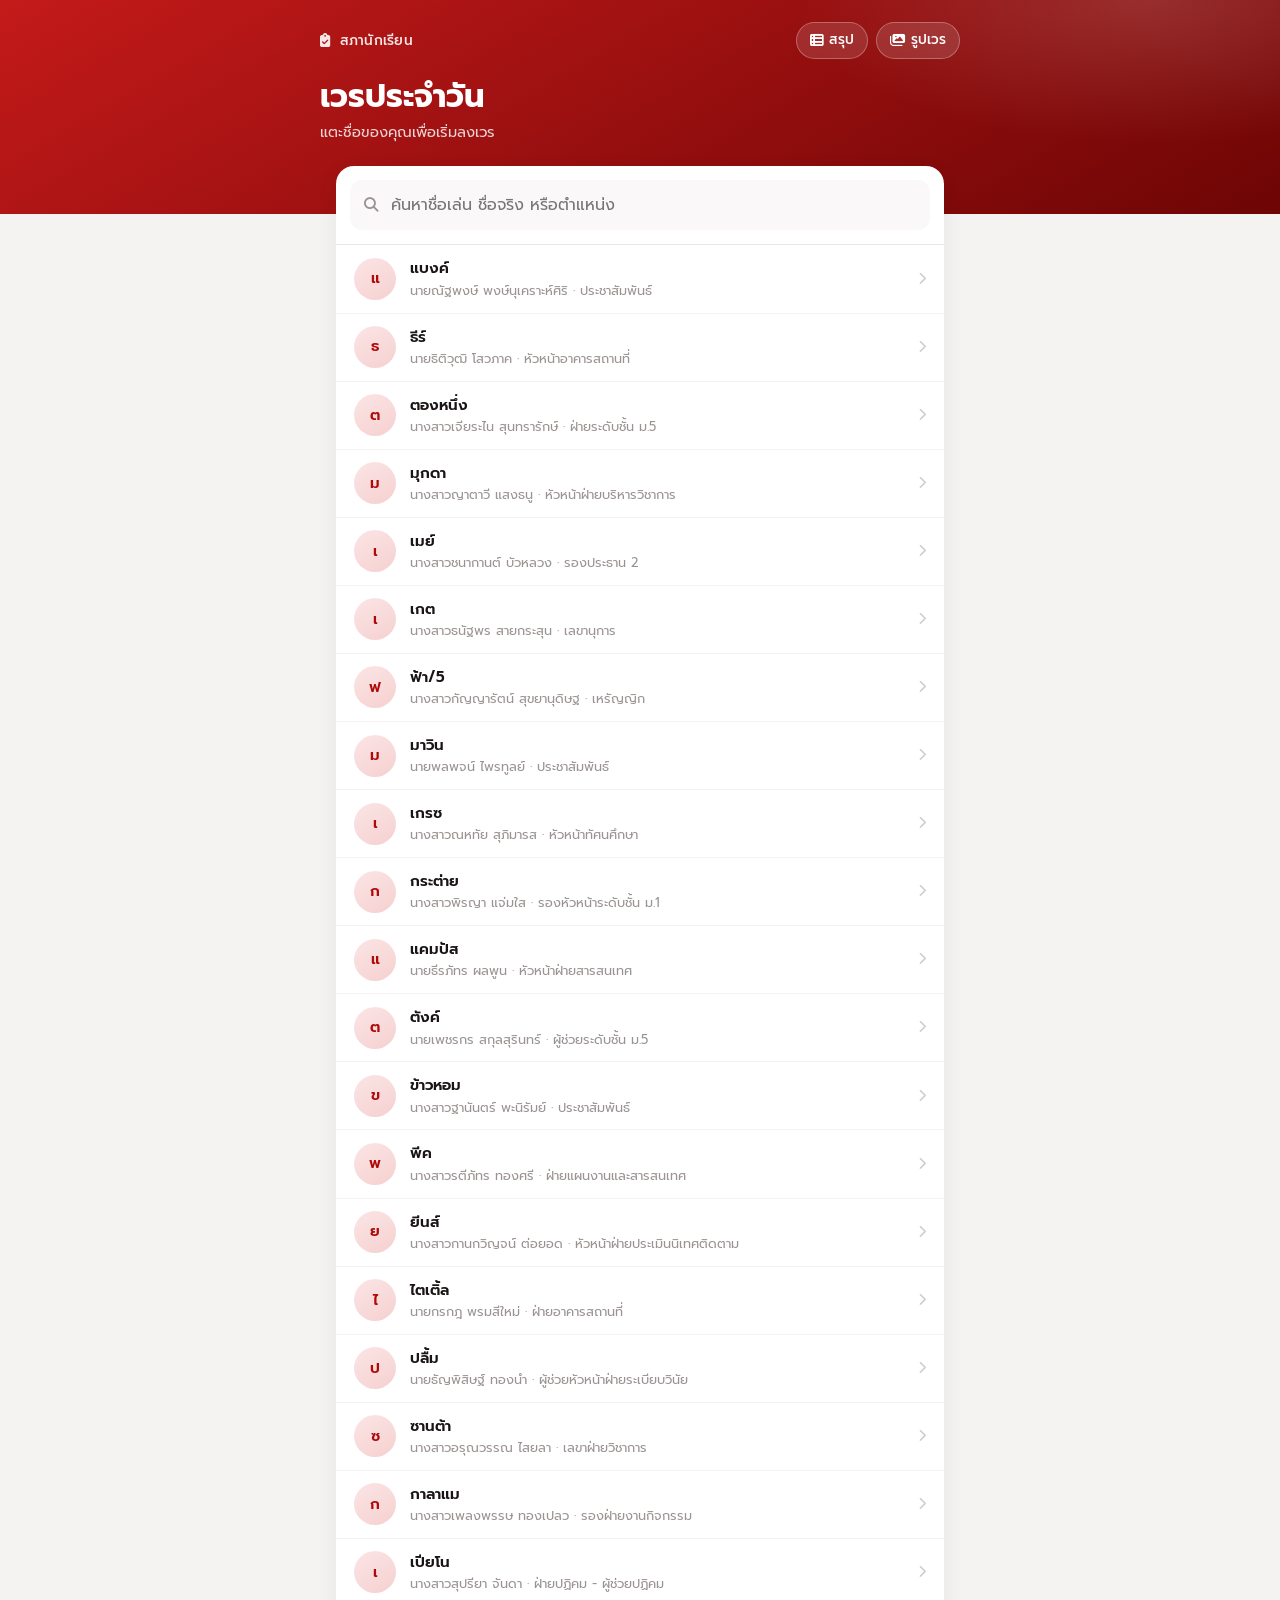
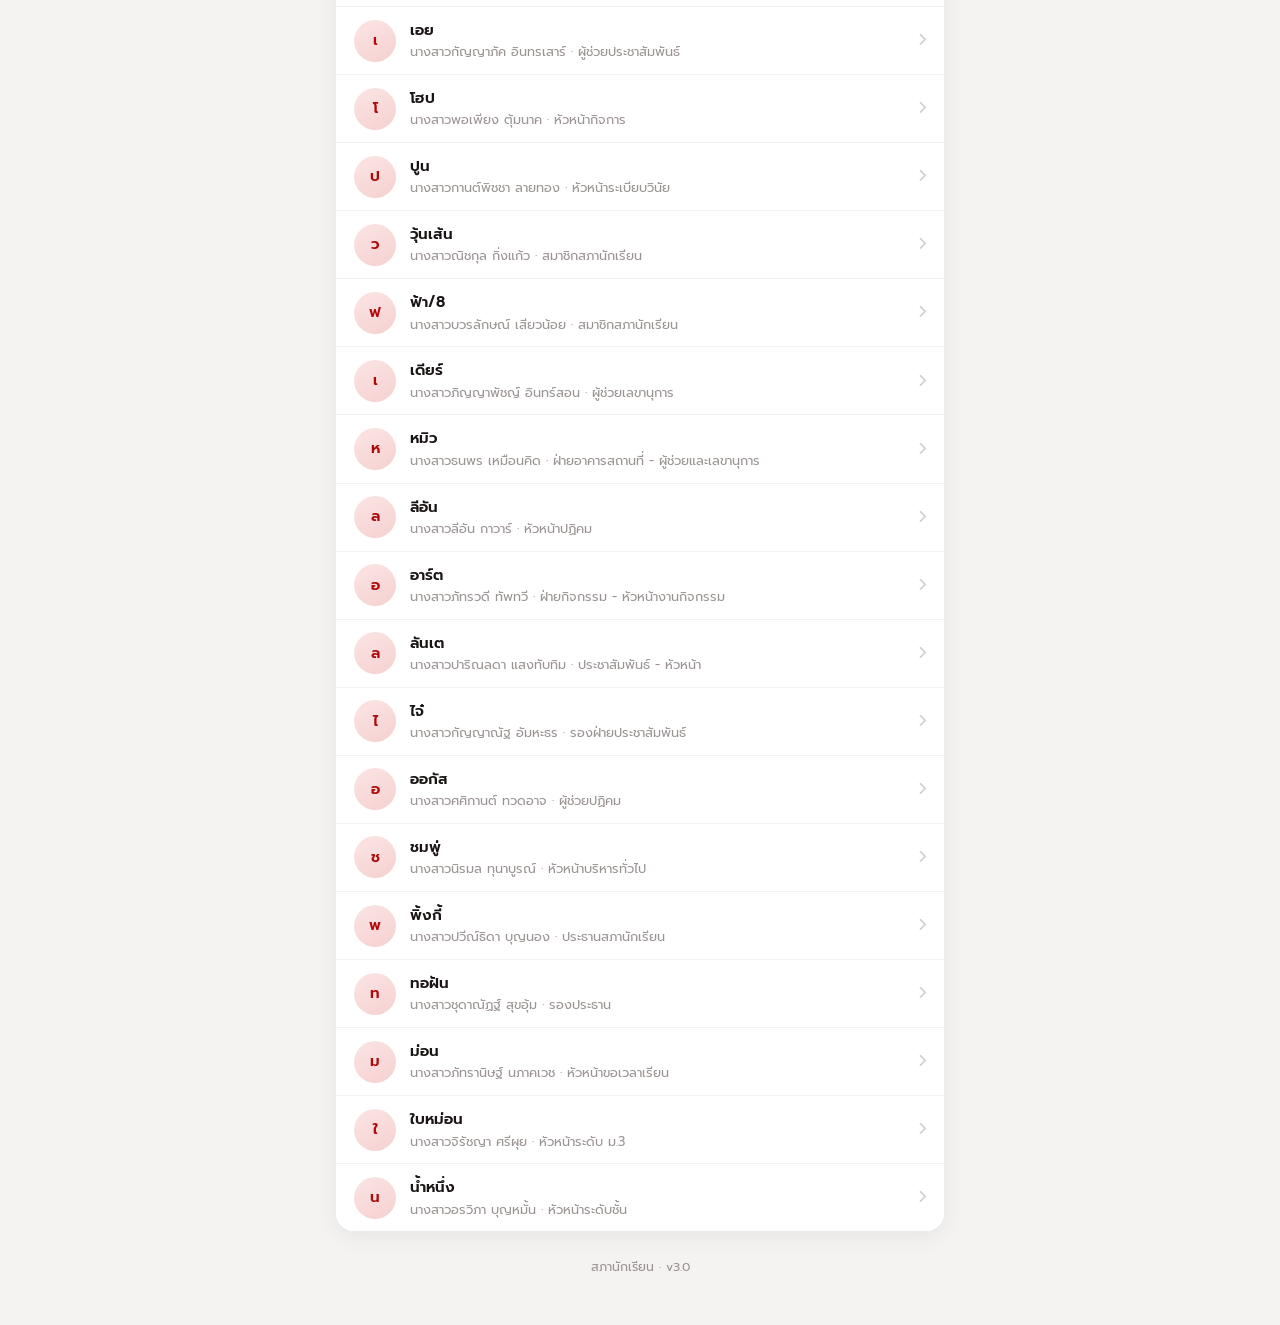
==== commit 5229e643: "feat: summary page, edit/delete entries, new photo file names - summary.html: member x day table per" ====
--- a/dashboard.html
+++ b/dashboard.html
@@ -10,7 +10,7 @@
   <link rel="preconnect" href="https://fonts.gstatic.com" crossorigin>
   <link rel="stylesheet" href="https://fonts.googleapis.com/css2?family=Prompt:wght@300;400;500;600;700&display=swap">
   <link rel="stylesheet" href="https://cdnjs.cloudflare.com/ajax/libs/font-awesome/6.4.0/css/all.min.css">
-  <link rel="stylesheet" href="css/styles.css?v=3.0.0">
+  <link rel="stylesheet" href="css/styles.css?v=3.2.0">
 </head>
 <body>
   <header class="hero">
@@ -18,6 +18,7 @@
       <div class="hero-row">
         <span class="hero-kicker"><i class="fas fa-clipboard-check"></i> เวรประจำวัน</span>
         <div class="hero-actions">
+          <a class="chip-btn" href="summary.html"><i class="fas fa-table-list"></i> สรุป</a>
           <a class="chip-btn" href="photos.html"><i class="fas fa-images"></i> รูปเวร</a>
           <button type="button" class="chip-btn" id="logoutBtn"><i class="fas fa-right-from-bracket"></i> ออก</button>
         </div>
@@ -94,7 +95,7 @@
   <div class="sheet-wrap" id="sendSheet" hidden>
     <div class="sheet-backdrop"></div>
     <div class="sheet" role="dialog" aria-modal="true" aria-labelledby="sendTitle">
-      <div class="sheet-icon" id="sendIcon"><i class="fas fa-circle-notch fa-spin"></i></div>
+      <div class="sheet-icon" id="sendIcon"><span class="spin spin-lg"></span></div>
       <h2 id="sendTitle">กำลังส่ง...</h2>
       <ul class="steps" id="sendSteps"></ul>
       <div class="sheet-actions" id="sendActions" hidden>
@@ -104,13 +105,27 @@
     </div>
   </div>
 
+  <!-- กล่องยืนยัน -->
+  <div class="sheet-wrap" id="askSheet" hidden>
+    <div class="sheet-backdrop"></div>
+    <div class="sheet" role="alertdialog" aria-modal="true" aria-labelledby="askTitle">
+      <div class="sheet-icon is-err"><i class="fas fa-trash"></i></div>
+      <h2 id="askTitle"></h2>
+      <p class="sheet-text" id="askText"></p>
+      <div class="sheet-actions">
+        <button type="button" class="btn btn-ghost" id="askCancel">ยกเลิก</button>
+        <button type="button" class="btn btn-danger" id="askOk">ลบ</button>
+      </div>
+    </div>
+  </div>
+
   <div class="toast" id="toast" role="status" aria-live="polite"></div>
 
-  <script src="js/config.js?v=3.0.0"></script>
-  <script src="js/data.js?v=3.0.0"></script>
-  <script src="js/auth.js?v=3.0.0"></script>
-  <script src="js/api.js?v=3.0.0"></script>
-  <script src="js/calendar.js?v=3.0.0"></script>
-  <script src="js/app.js?v=3.0.0"></script>
+  <script src="js/config.js?v=3.2.0"></script>
+  <script src="js/data.js?v=3.2.0"></script>
+  <script src="js/auth.js?v=3.2.0"></script>
+  <script src="js/api.js?v=3.2.0"></script>
+  <script src="js/calendar.js?v=3.2.0"></script>
+  <script src="js/app.js?v=3.2.0"></script>
 </body>
 </html>
--- a/css/styles.css
+++ b/css/styles.css
@@ -176,18 +176,53 @@
 .date-bar.is-retro .date-bar-label { color: #b06f00; font-weight: 600; }
 
 .notice {
-  display: flex; gap: 10px;
   margin: -6px 0 16px;
-  padding: 12px 14px;
-  border: 1px solid #f0dcc0;
+  padding: 12px;
+  border: 1px solid #cfe8d8;
+  border-radius: 14px;
+  background: #f4fbf6;
+  font-size: 0.88rem;
+}
+.rec-head { display: flex; align-items: center; gap: 7px; margin: 0 2px 8px; color: #1f7a45; font-weight: 600; font-size: 0.85rem; }
+.rec-list { list-style: none; display: grid; gap: 8px; }
+.rec {
+  display: flex; align-items: center; gap: 10px;
+  padding: 8px 8px 8px 12px;
+  border: 1px solid #e3efe7;
   border-radius: 12px;
-  background: #fffaf2;
-  font-size: 0.88rem;
-}
-.notice > i { margin-top: 3px; color: #c27d10; }
-.notice-sub { margin-top: 2px; color: var(--ink-3); font-size: 0.8rem; }
-.notice-pics { display: flex; flex-wrap: wrap; gap: 6px 10px; margin-top: 4px; }
-.notice-pics a { color: var(--accent); text-decoration: underline; font-size: 0.82rem; }
+  background: #fff;
+}
+.rec.is-editing { border-color: var(--accent); box-shadow: 0 0 0 3px var(--accent-soft); }
+.rec-text { flex: 1; min-width: 0; }
+.rec-text b { display: block; font-weight: 600; font-size: 0.9rem; }
+.rec-text small { display: block; color: var(--ink-3); font-size: 0.78rem; overflow: hidden; text-overflow: ellipsis; white-space: nowrap; }
+.rec-pics { display: flex; gap: 6px; flex: none; }
+.rec-pic {
+  position: relative; display: grid; place-items: center;
+  width: 46px; height: 46px; border-radius: 10px; overflow: hidden;
+  background: #eef0ef; color: #b8bdba;
+}
+.rec-pic img { position: absolute; inset: 0; width: 100%; height: 100%; object-fit: cover; }
+.rec-more {
+  position: absolute; inset: 0; display: grid; place-items: center;
+  background: rgba(20, 14, 14, 0.55); color: #fff; font-weight: 600; font-size: 0.9rem;
+}
+.rec-btns { display: flex; gap: 2px; flex: none; }
+.rec-btn {
+  display: grid; place-items: center;
+  width: 34px; height: 34px; border: 0; border-radius: 10px;
+  background: transparent; color: var(--ink-3); font-size: 0.85rem; cursor: pointer;
+}
+.rec-btn:hover { background: var(--accent-soft); color: var(--accent); }
+.rec-btn.is-danger:hover { background: #fdeaea; color: var(--c-sick); }
+.rec-editing { margin-top: 10px; color: var(--accent); font-size: 0.8rem; line-height: 1.6; }
+.rec-editing > i { margin-right: 4px; }
+.rec-editing .link-btn { display: inline-flex; margin-left: 4px; padding: 0 6px; font-size: 0.8rem; text-decoration: underline; }
+@media (max-width: 420px) {
+  .rec { gap: 8px; padding-left: 10px; }
+  .rec-pic { width: 40px; height: 40px; }
+  .rec-btn { width: 30px; height: 30px; }
+}
 
 .field + .field { margin-top: 22px; padding-top: 20px; border-top: 1px dashed var(--line); }
 .field-head { display: flex; align-items: center; gap: 8px; margin-bottom: 12px; font-weight: 600; }
@@ -346,10 +381,10 @@
 .steps { list-style: none; text-align: left; }
 .steps li { display: flex; gap: 12px; padding: 10px 12px; border-radius: 12px; background: #faf8f8; }
 .steps li + li { margin-top: 8px; }
-.steps li > i { margin-top: 3px; color: var(--ink-3); }
+.steps li > i, .steps li > .spin { margin-top: 3px; color: var(--ink-3); flex: none; }
 .steps b { display: block; font-weight: 500; font-size: 0.92rem; }
 .steps small { display: block; color: var(--ink-3); font-size: 0.8rem; word-break: break-word; }
-.steps .is-run > i { color: var(--accent); }
+.steps .is-run > i, .steps .is-run > .spin { color: var(--accent); }
 .steps .is-ok > i { color: var(--c-present); }
 .steps .is-warn > i { color: #c27d10; }
 .steps .is-err > i { color: var(--c-sick); }
@@ -533,3 +568,161 @@
 @media (prefers-reduced-motion: reduce) {
   *, *::before, *::after { animation: none !important; transition: none !important; }
 }
+
+/* spinner วงกลม (แทน fa-spin ที่หมุนแล้วเบี้ยวเพราะ glyph ไม่อยู่กลางกล่อง) */
+.spin {
+  display: inline-block; flex: none;
+  width: 1em; height: 1em;
+  border: 2.5px solid currentColor; border-right-color: transparent;
+  border-radius: 50%;
+  color: var(--accent);
+  animation: spin 0.8s linear infinite;
+}
+.spin-lg { width: 26px; height: 26px; border-width: 3px; }
+@keyframes spin { to { transform: rotate(360deg); } }
+
+.sheet-text { margin: -6px 0 4px; color: var(--ink-2, #555); font-size: 0.9rem; white-space: pre-line; }
+.btn-danger { background: var(--c-sick); color: #fff; }
+
+/* ────── หน้าสรุป (summary.html) ────── */
+.hero-row { flex-wrap: wrap; }
+.page-summary .main.is-wide { max-width: 1400px; }
+.page-summary .hero-inner.is-wide { max-width: 1400px; }
+.sum-layout { display: grid; grid-template-columns: minmax(0, 1fr); gap: 16px; align-items: start; }
+.sum-layout.has-detail { grid-template-columns: minmax(0, 1fr) 360px; }
+.sum-card { min-width: 0; }
+.sum-bar { display: flex; flex-wrap: wrap; align-items: center; gap: 10px; padding: 12px 14px; border-bottom: 1px solid var(--line); }
+.sum-month { display: flex; align-items: center; gap: 4px; margin-right: auto; }
+.sum-month strong { min-width: 130px; text-align: center; font-weight: 600; }
+.sum-month .icon-btn:disabled { opacity: 0.3; cursor: default; }
+.sum-info { padding: 8px 16px; color: var(--ink-3); font-size: 0.8rem; }
+
+.sum-scroll { overflow: auto; max-height: calc(100vh - 210px); max-height: calc(100dvh - 210px); border-top: 1px solid var(--line); }
+.sum-table { border-collapse: separate; border-spacing: 0; font-size: 0.84rem; min-width: 100%; }
+.sum-table th, .sum-table td { padding: 0; border-bottom: 1px solid #f1eceb; white-space: nowrap; background: #fff; }
+.sum-table thead th { position: sticky; top: 0; z-index: 2; background: #faf7f6; border-bottom: 1px solid var(--line); font-weight: 600; }
+.sum-table thead th button {
+  display: flex; align-items: center; justify-content: center; gap: 5px; width: 100%;
+  padding: 9px 10px; border: 0; background: none; color: var(--ink-2); font: inherit; cursor: pointer;
+}
+.sum-table thead th button:hover { color: var(--accent); }
+.sum-table thead th button i { font-size: 0.7rem; opacity: 0.35; }
+.sum-table thead th.is-sorted button { color: var(--accent); }
+.sum-table thead th.is-sorted button i { opacity: 1; }
+.sum-table thead .c-day button { flex-direction: column; gap: 0; line-height: 1.25; font-size: 0.78rem; }
+.sum-table thead .c-day button i { display: none; }
+.sum-table thead .c-day.is-sorted button i { display: inline; }
+.d-wd { font-size: 0.68rem; font-weight: 400; color: var(--ink-3); }
+.sum-table thead .c-day.is-today { background: var(--accent-soft); }
+.sum-table thead .c-day.is-weekend .d-wd { color: var(--c-sick); }
+.sum-table .c-name { position: sticky; left: 0; z-index: 1; text-align: left; border-right: 1px solid var(--line); }
+.sum-table thead .c-name { z-index: 3; }
+.sum-table thead .c-name button { justify-content: flex-start; padding-left: 14px; }
+.sum-name {
+  display: block; width: 100%; max-width: 230px; padding: 0 14px; height: 40px;
+  border: 0; background: none; font: inherit; font-weight: 500; text-align: left; color: var(--ink);
+  overflow: hidden; text-overflow: ellipsis; cursor: pointer;
+}
+.sum-name:hover, .sum-name.is-sel { color: var(--accent); }
+.sum-table td.c-nick, .sum-table td.c-cls, .sum-table td.c-no, .sum-table td.c-total { padding: 0 10px; text-align: center; color: var(--ink-2); }
+.sum-table td.c-total { font-weight: 600; color: var(--ink); border-left: 1px solid var(--line); }
+.sum-table tbody tr:hover td, .sum-table tbody tr:hover th { background: #fcfafa; }
+.sum-table tbody tr.is-row-sel td, .sum-table tbody tr.is-row-sel th { background: #fdf6f6; }
+.sum-table td.c-day { padding: 3px; min-width: 92px; }
+.sum-table .empty { padding: 48px 16px; text-align: center; color: var(--ink-3); }
+
+.cell {
+  display: flex; align-items: center; justify-content: center; gap: 4px;
+  width: 100%; height: 34px; padding: 0 8px;
+  border: 1px solid transparent; border-radius: 8px;
+  background: transparent; font: inherit; font-size: 0.8rem; cursor: pointer;
+}
+.cell span { overflow: hidden; text-overflow: ellipsis; max-width: 120px; }
+.cell i { font-size: 0.65rem; opacity: 0.55; }
+.cell.is-none:hover { background: #f7f4f3; }
+.cell.is-ok { background: #e3f4ea; color: #17683a; }
+.cell.is-late { background: #fdf3cf; color: #85600a; }
+.cell.is-off { background: #efeeed; color: #6b6564; }
+.cell:not(.is-none):hover { filter: brightness(0.96); }
+.cell.is-sel { border-color: var(--accent); box-shadow: 0 0 0 2px rgba(176, 9, 9, 0.15); }
+
+.sum-legend { display: flex; flex-wrap: wrap; gap: 6px 14px; padding: 10px 16px; border-top: 1px solid var(--line); font-size: 0.76rem; color: var(--ink-2); }
+.sum-legend span { display: inline-flex; align-items: center; gap: 5px; }
+.sum-legend .muted { margin-left: auto; color: var(--ink-3); }
+.cell-dot { width: 10px; height: 10px; border-radius: 3px; }
+.cell-dot.is-ok { background: #3fae6c; }
+.cell-dot.is-late { background: #e8b923; }
+.cell-dot.is-off { background: #b9b4b2; }
+
+/* รายละเอียดด้านขวา */
+.sum-detail {
+  position: sticky; top: 16px;
+  max-height: calc(100vh - 32px); max-height: calc(100dvh - 32px);
+  display: flex; flex-direction: column;
+  border-radius: var(--radius, 18px); background: #fff;
+  box-shadow: 0 10px 30px rgba(60, 20, 20, 0.1);
+  overflow: hidden;
+}
+.sum-detail[hidden] { display: none; }
+.sum-detail-head { display: flex; align-items: flex-start; gap: 10px; padding: 16px 16px 12px; border-bottom: 1px solid var(--line); }
+.sum-detail-head > div { flex: 1; min-width: 0; }
+.sum-detail-head b { display: block; font-weight: 600; }
+.sum-detail-head small { display: block; color: var(--ink-3); font-size: 0.8rem; }
+.sum-detail-body { overflow-y: auto; padding: 14px 16px 20px; }
+.d-rec { display: grid; gap: 10px; padding: 12px; border-radius: 12px; background: #faf8f8; }
+.d-rec + .d-rec { margin-top: 8px; }
+.d-row { display: flex; gap: 10px; }
+.d-row > i { width: 18px; margin-top: 3px; text-align: center; color: var(--ink-3); }
+.d-row small { display: block; color: var(--ink-3); font-size: 0.72rem; }
+.d-row b { display: block; font-weight: 500; font-size: 0.9rem; word-break: break-word; }
+.d-late { display: inline-block; margin-left: 4px; padding: 1px 8px; border-radius: 999px; background: #fdf3cf; color: #85600a; font-size: 0.72rem; font-weight: 500; }
+.d-row .st-present { color: var(--c-present); }
+.d-row .st-sick { color: var(--c-sick); }
+.d-row .st-leave { color: var(--c-leave); }
+.d-row .st-activity { color: var(--c-activity); }
+.d-sec { margin-top: 18px; }
+.d-sec-head { display: flex; align-items: center; gap: 7px; margin-bottom: 8px; font-weight: 600; font-size: 0.86rem; }
+.d-sec-head a { margin-left: auto; color: var(--accent); font-weight: 500; font-size: 0.76rem; }
+.d-grid { display: grid; grid-template-columns: repeat(3, 1fr); gap: 6px; }
+.d-ph { position: relative; aspect-ratio: 1; border: 0; padding: 0; border-radius: 10px; overflow: hidden; background: #eee; cursor: zoom-in; }
+.d-ph img { position: absolute; inset: 0; width: 100%; height: 100%; object-fit: cover; }
+.d-ph .d-blur { filter: blur(6px); transform: scale(1.1); }
+.d-ph img:not(.d-blur) { opacity: 0; transition: opacity 0.3s; }
+.d-ph img.is-in { opacity: 1; }
+.d-load, .d-none { grid-column: 1 / -1; display: flex; align-items: center; justify-content: center; gap: 8px; padding: 20px 10px; color: var(--ink-3); font-size: 0.84rem; text-align: center; }
+.d-none.sm { padding: 10px; border: 1px dashed var(--line); border-radius: 10px; font-size: 0.78rem; }
+.d-drive { list-style: none; display: grid; gap: 6px; }
+.d-drive a { display: flex; align-items: center; gap: 10px; padding: 6px 10px 6px 6px; border: 1px solid var(--line); border-radius: 12px; color: var(--ink); font-size: 0.86rem; }
+.d-drive a:hover { border-color: #dcb3b3; background: var(--accent-soft); }
+.d-drive a > span:nth-child(2) { flex: 1; }
+.d-drive small { display: block; color: var(--ink-3); font-size: 0.72rem; }
+.d-drive a > i { color: var(--ink-3); font-size: 0.75rem; }
+.d-dthumb { position: relative; display: grid; place-items: center; width: 42px; height: 42px; flex: none; border-radius: 8px; overflow: hidden; background: #eef0ef; color: #b8bdba; }
+.d-dthumb img { position: absolute; inset: 0; width: 100%; height: 100%; object-fit: cover; }
+.d-stat { margin-bottom: 10px; color: var(--ink-2); font-size: 0.86rem; }
+.d-stat b { font-size: 1.4rem; color: var(--accent); margin-right: 4px; }
+.d-days { list-style: none; display: grid; gap: 4px; }
+.d-days button { display: flex; align-items: center; gap: 10px; width: 100%; padding: 4px 4px 4px 10px; border: 0; border-radius: 10px; background: none; font: inherit; cursor: pointer; }
+.d-days button:hover { background: #faf7f6; }
+.d-date { flex: 1; text-align: left; font-size: 0.86rem; }
+.d-days .cell { width: auto; min-width: 110px; height: 30px; }
+.sum-backdrop { position: fixed; inset: 0; z-index: 90; background: rgba(20, 10, 10, 0.4); animation: fade 0.2s; }
+.sum-backdrop[hidden] { display: none; }
+
+@media (max-width: 900px) {
+  .sum-layout.has-detail { grid-template-columns: minmax(0, 1fr); }
+  .sum-detail {
+    position: fixed; left: 0; right: 0; bottom: 0; top: auto; z-index: 100;
+    max-height: 78vh; max-height: 78dvh;
+    border-radius: 20px 20px 0 0;
+    animation: up 0.25s cubic-bezier(0.2, 0.9, 0.3, 1);
+  }
+  .sum-scroll { max-height: calc(100dvh - 250px); }
+}
+@media (max-width: 600px) {
+  .sum-bar .search-sm { flex: 1 1 100%; order: 3; }
+  .sum-bar .search-sm .input { width: 100%; }
+  .sum-name { max-width: 150px; font-size: 0.8rem; padding: 0 10px; }
+  .sum-legend .muted { margin-left: 0; }
+}
+@keyframes up { from { transform: translateY(40px); opacity: 0; } }
